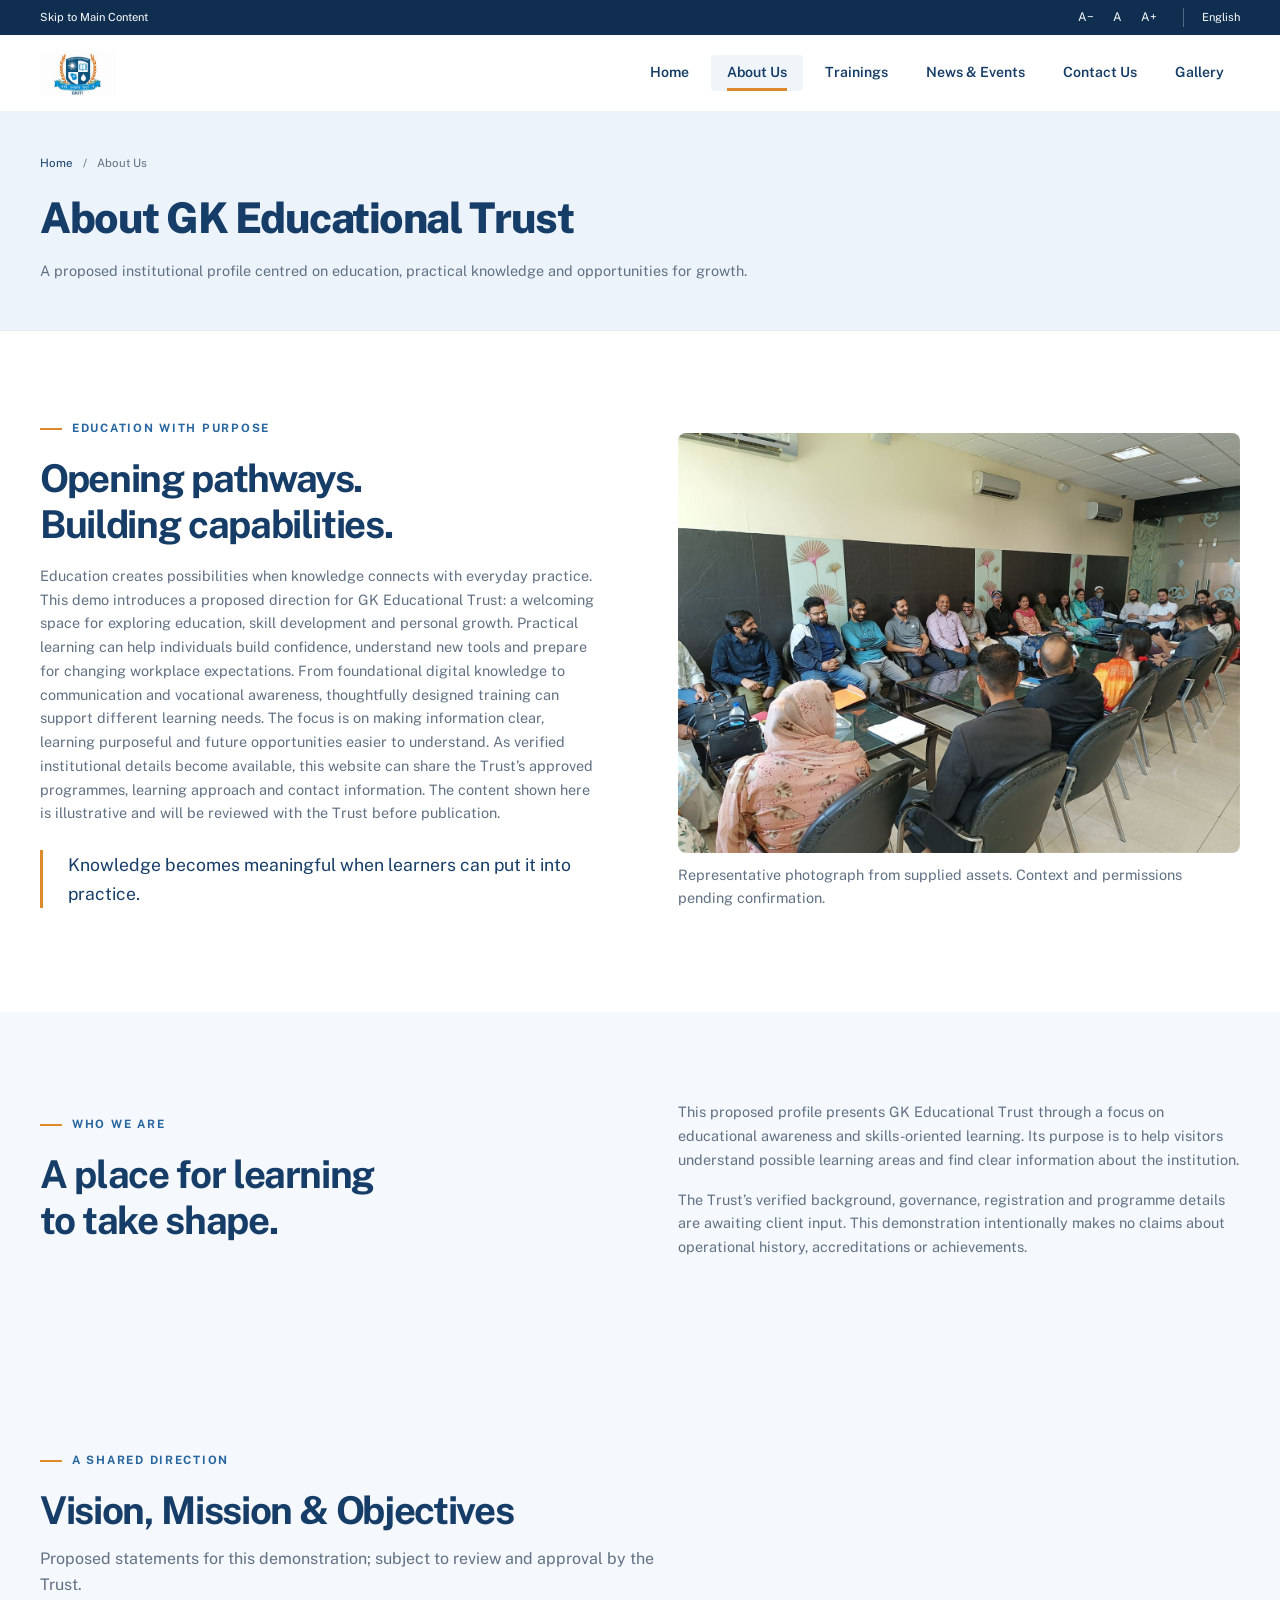
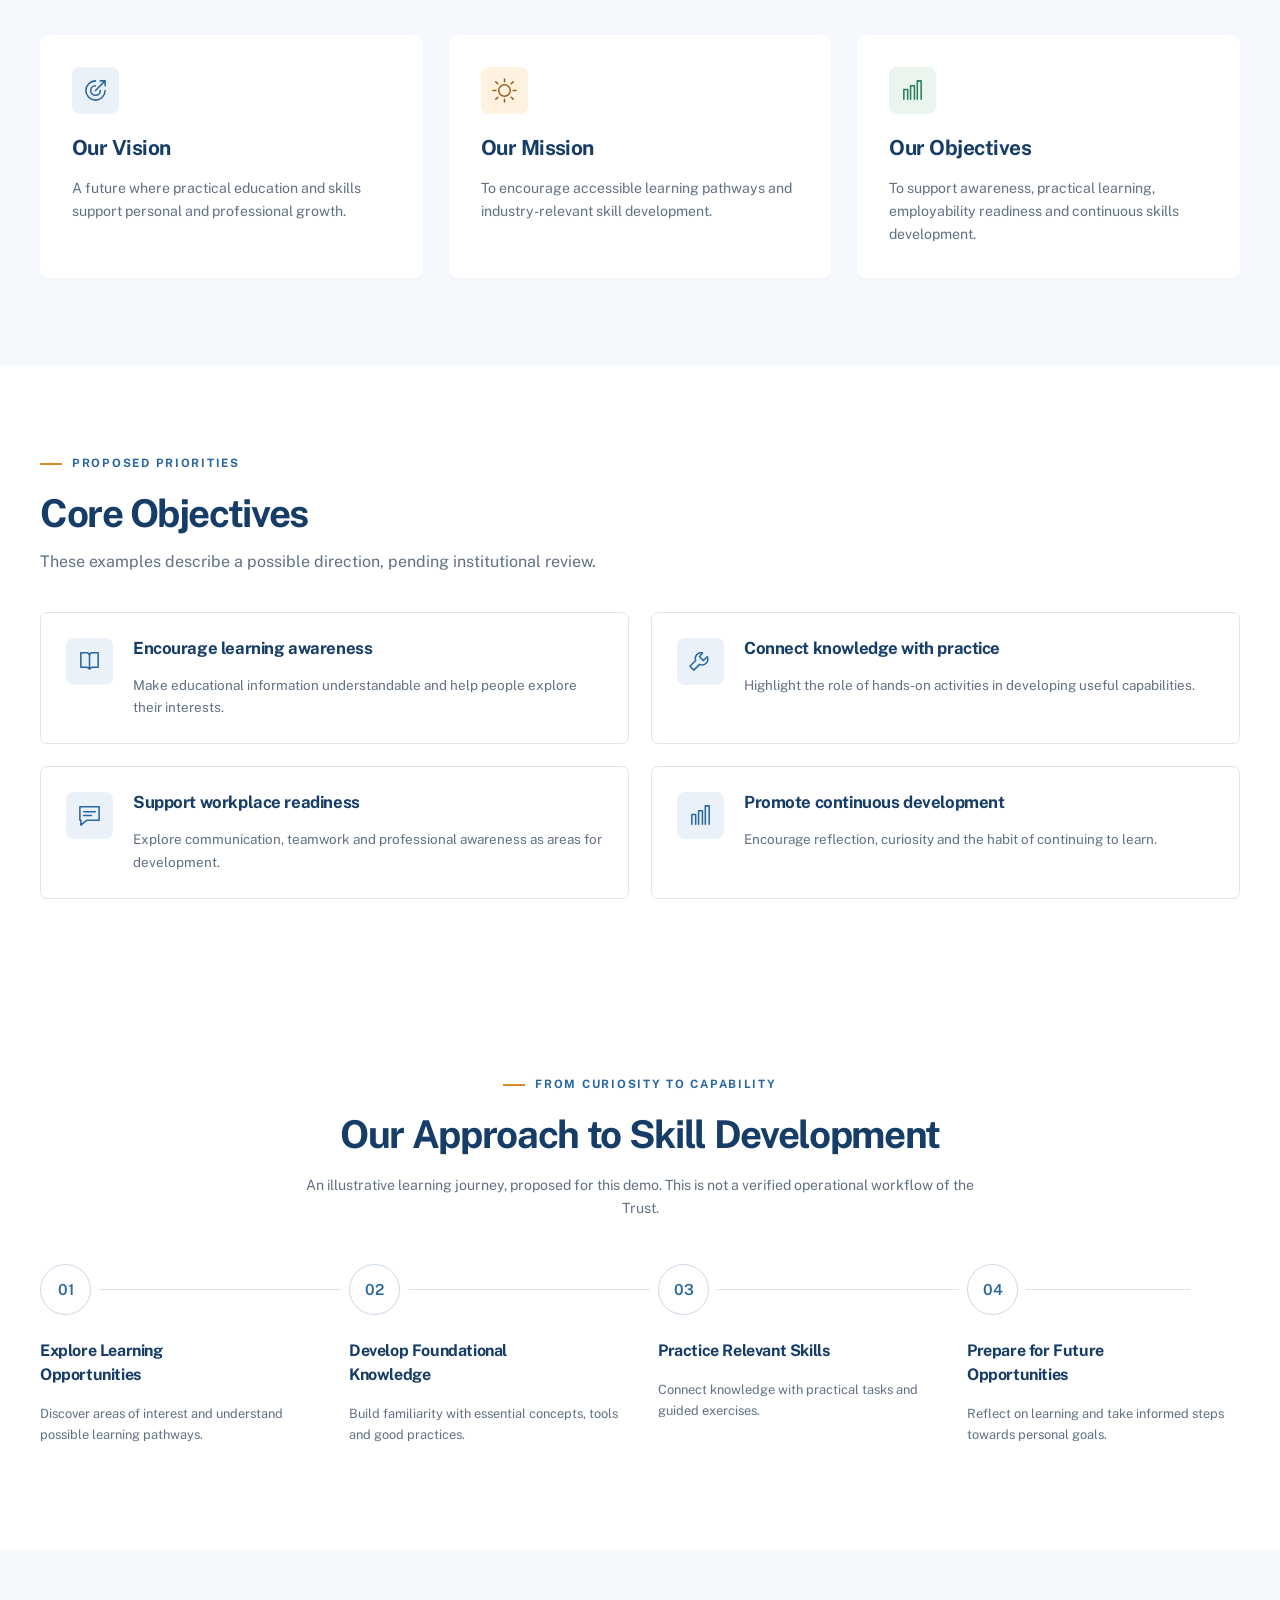
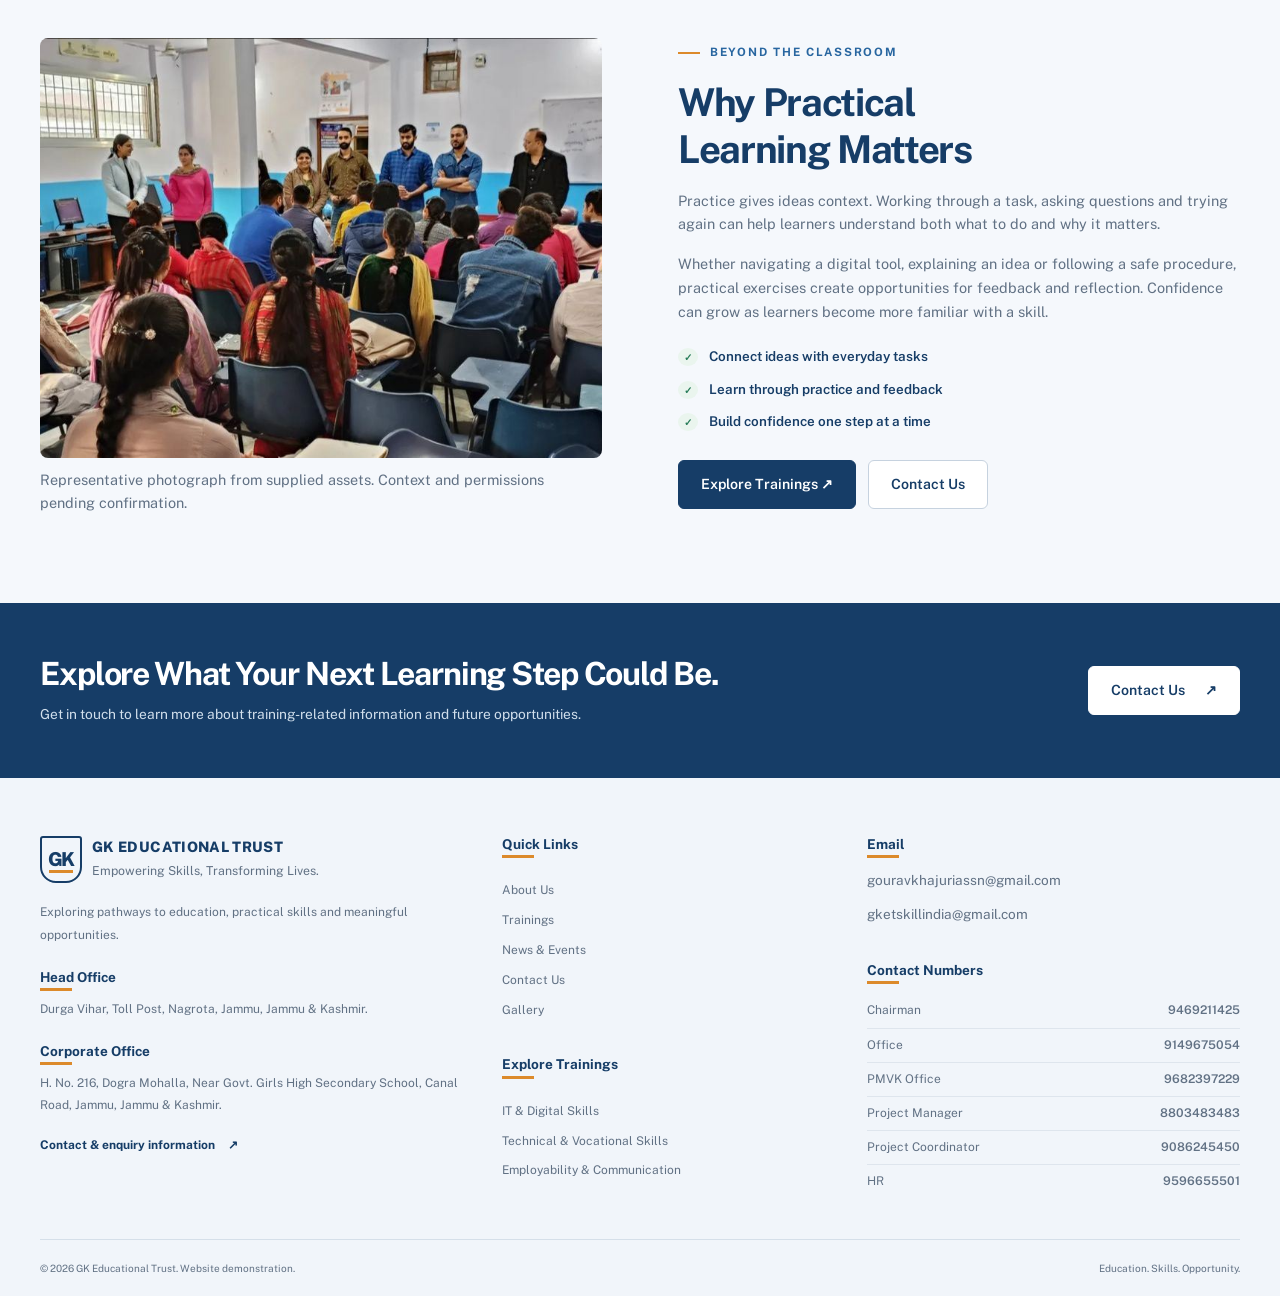
==== about.html @ 0fa5b738 "Initial GK Educational Trust website demo" ====
<!doctype html>
<html lang="en">

<head>
    <meta charset="utf-8">
    <meta name="viewport" content="width=device-width, initial-scale=1">
    <meta name="description"
        content="About Us — GK Educational Trust. An illustrative website demo exploring education, practical learning and skill development.">
    <meta name="theme-color" content="#163D67">
    <title>About Us | GK Educational Trust</title>
    <link rel="icon" href="assets/icons/favicon.svg" type="image/svg+xml">
    <link rel="stylesheet" href="css/style.css">
    <link rel="stylesheet" href="css/responsive.css"><link rel="stylesheet" href="css/header-home.css"><link rel="stylesheet" href="css/contact-details.css">
    <script src="js/main.js" defer></script>
</head>

<body>
    <header>
        <div class="utility">
            <div class="container"><a href="#main">Skip to Main Content</a>
                <div class="utility-tools">
                    <div class="font-tools js-only" role="group" aria-label="Text size"><button type="button"
                            data-font="smaller" aria-label="Decrease text size">A−</button><button type="button"
                            data-font="reset" aria-label="Reset text size">A</button><button type="button"
                            data-font="larger" aria-label="Increase text size">A+</button></div><span>English</span>
                </div>
            </div>
        </div>
        <div class="container identity"><a href="index.html" class="brand" aria-label="GK Educational Trust home"><img class="brand-logo" src="assets/images/trust-logo-gkiti.png" alt="GK Educational Trust supplied logo" width="70" height="76"></a><nav class="container nav-inner" aria-label="Main navigation"><button class="menu-toggle" type="button"
                    aria-expanded="false" aria-controls="main-navigation"><span aria-hidden="true">☰</span>
                    Menu</button>
                <ul class="nav-links" id="main-navigation">
                    <li><a href="index.html">Home</a></li>
                    <li><a href="about.html" aria-current="page">About Us</a></li>
                    <li><a href="trainings.html">Trainings</a></li>
                    <li><a href="news-events.html">News & Events</a></li>
                    <li><a href="contact.html">Contact Us</a></li>
                    <li><a href="gallery.html">Gallery</a></li>
                </ul>
            </nav></div></header>
    <main id="main" tabindex="-1">
        <section class="page-banner">
            <div class="container">
                <nav class="breadcrumb" aria-label="Breadcrumb"><a href="index.html">Home</a><span
                        aria-hidden="true">/</span><span aria-current="page">About Us</span></nav>
                <h1>About GK Educational Trust</h1>
                <p>A proposed institutional profile centred on education, practical knowledge and opportunities for
                    growth.</p>
            </div>
        </section>
        <section class="section">
            <div class="container split">
                <div><span class="eyebrow">Education with purpose</span>
                    <h2>Opening pathways.<br>Building capabilities.</h2>
                    <p>Education creates possibilities when knowledge connects with everyday practice. This demo
                        introduces a proposed direction for GK Educational Trust: a welcoming space for exploring
                        education, skill development and personal growth. Practical learning can help individuals build
                        confidence, understand new tools and prepare for changing workplace expectations. From
                        foundational digital knowledge to communication and vocational awareness, thoughtfully designed
                        training can support different learning needs. The focus is on making information clear,
                        learning purposeful and future opportunities easier to understand. As verified institutional
                        details become available, this website can share the Trust’s approved programmes, learning
                        approach and contact information. The content shown here is illustrative and will be reviewed
                        with the Trust before publication.</p>
                    <div class="about-value">
                        <p>Knowledge becomes meaningful when learners can put it into practice.</p>
                    </div>
                </div>
                <div><img src="assets/images/learning-2.jpg"
                        alt="A representative classroom discussion with adult learners" width="1400" height="1050"
                        fetchpriority="high" decoding="async" class="feature-image">
                    <p class="photo-caption">Representative photograph from supplied assets. Context and permissions
                        pending confirmation.</p>
                </div>
            </div>
        </section>
        <section class="section tinted">
            <div class="container split">
                <div><span class="eyebrow">Who we are</span>
                    <h2>A place for learning<br>to take shape.</h2>
                </div>
                <div>
                    <p>This proposed profile presents GK Educational Trust through a focus on educational awareness and
                        skills-oriented learning. Its purpose is to help visitors understand possible learning areas and
                        find clear information about the institution.</p>
                    <p>The Trust’s verified background, governance, registration and programme details are awaiting
                        client input. This demonstration intentionally makes no claims about operational history,
                        accreditations or achievements.</p>
                </div>
            </div>
        </section>
        <section class="section tinted principles">
            <div class="container">
                <div class="section-head">
                    <div><span class="eyebrow">A shared direction</span>
                        <h2>Vision, Mission & Objectives</h2>
                        <p>Proposed statements for this demonstration; subject to review and approval by the Trust.</p>
                    </div>
                </div>
                <div class="cards">
                    <article class="card">
                        <div class="icon-box"><svg class="icon" viewBox="0 0 26 26" aria-hidden="true">
                                <path d="M23 13a10 10 0 1 1-10-10 M18 13a5 5 0 1 1-5-5 M13 13L23 3 M18 3h5v5" />
                            </svg></div>
                        <h3>Our Vision</h3>
                        <p>A future where practical education and skills support personal and professional growth.</p>
                    </article>
                    <article class="card">
                        <div class="icon-box"><svg class="icon" viewBox="0 0 26 26" aria-hidden="true">
                                <path
                                    d="M13 7a6 6 0 1 1 0 12 6 6 0 0 1 0-12 M13 1v3 M13 22v3 M1 13h3 M22 13h3 M4 4l2 2 M20 20l2 2 M4 22l2-2 M20 6l2-2" />
                            </svg></div>
                        <h3>Our Mission</h3>
                        <p>To encourage accessible learning pathways and industry-relevant skill development.</p>
                    </article>
                    <article class="card">
                        <div class="icon-box"><svg class="icon" viewBox="0 0 26 26" aria-hidden="true">
                                <path d="M4 22V12h4v10 M11 22V8h4v14 M18 22V3h4v19" />
                            </svg></div>
                        <h3>Our Objectives</h3>
                        <p>To support awareness, practical learning, employability readiness and continuous skills
                            development.</p>
                    </article>
                </div>
            </div>
        </section>
        <section class="section">
            <div class="container">
                <div class="section-head">
                    <div><span class="eyebrow">Proposed priorities</span>
                        <h2>Core Objectives</h2>
                        <p>These examples describe a possible direction, pending institutional review.</p>
                    </div>
                </div>
                <div class="objectives">
                    <article class="objective">
                        <div class="icon-box"><svg class="icon" viewBox="0 0 26 26" aria-hidden="true">
                                <path
                                    d="M4 4h6a3 3 0 0 1 3 3v14a4 4 0 0 0-4-2H4z M13 7a3 3 0 0 1 3-3h6v15h-5a4 4 0 0 0-4 2" />
                            </svg></div>
                        <div>
                            <h3>Encourage learning awareness</h3>
                            <p>Make educational information understandable and help people explore their interests.</p>
                        </div>
                    </article>
                    <article class="objective">
                        <div class="icon-box"><svg class="icon" viewBox="0 0 26 26" aria-hidden="true">
                                <path d="M15 4a6 6 0 0 0-7 8L2 18l4 4 6-6a6 6 0 0 0 8-8l-4 4-4-4z" />
                            </svg></div>
                        <div>
                            <h3>Connect knowledge with practice</h3>
                            <p>Highlight the role of hands-on activities in developing useful capabilities.</p>
                        </div>
                    </article>
                    <article class="objective">
                        <div class="icon-box"><svg class="icon" viewBox="0 0 26 26" aria-hidden="true">
                                <path d="M3 4h20v14H10l-6 5v-5H3z M7 9h12 M7 13h8" />
                            </svg></div>
                        <div>
                            <h3>Support workplace readiness</h3>
                            <p>Explore communication, teamwork and professional awareness as areas for development.</p>
                        </div>
                    </article>
                    <article class="objective">
                        <div class="icon-box"><svg class="icon" viewBox="0 0 26 26" aria-hidden="true">
                                <path d="M4 22V12h4v10 M11 22V8h4v14 M18 22V3h4v19" />
                            </svg></div>
                        <div>
                            <h3>Promote continuous development</h3>
                            <p>Encourage reflection, curiosity and the habit of continuing to learn.</p>
                        </div>
                    </article>
                </div>
            </div>
        </section>
        <section class="section">
            <div class="container">
                <div class="center-head"><span class="eyebrow">From curiosity to capability</span>
                    <h2>Our Approach to Skill Development</h2>
                    <p>An illustrative learning journey, proposed for this demo. This is not a verified operational
                        workflow of the Trust.</p>
                </div>
                <div class="process">
                    <article class="process-item"><span class="step">01</span>
                        <h3>Explore Learning Opportunities</h3>
                        <p>Discover areas of interest and understand possible learning pathways.</p>
                    </article>
                    <article class="process-item"><span class="step">02</span>
                        <h3>Develop Foundational Knowledge</h3>
                        <p>Build familiarity with essential concepts, tools and good practices.</p>
                    </article>
                    <article class="process-item"><span class="step">03</span>
                        <h3>Practice Relevant Skills</h3>
                        <p>Connect knowledge with practical tasks and guided exercises.</p>
                    </article>
                    <article class="process-item"><span class="step">04</span>
                        <h3>Prepare for Future Opportunities</h3>
                        <p>Reflect on learning and take informed steps towards personal goals.</p>
                    </article>
                </div>
            </div>
        </section>
        <section class="section tinted">
            <div class="container split">
                <div><img src="assets/images/learning-1.jpg" alt="Learners in a computer classroom" width="1080"
                        height="564" loading="lazy" decoding="async" class="feature-image">
                    <p class="photo-caption">Representative photograph from supplied assets. Context and permissions
                        pending confirmation.</p>
                </div>
                <div><span class="eyebrow">Beyond the classroom</span>
                    <h2>Why Practical<br>Learning Matters</h2>
                    <p>Practice gives ideas context. Working through a task, asking questions and trying again can help
                        learners understand both what to do and why it matters.</p>
                    <p>Whether navigating a digital tool, explaining an idea or following a safe procedure, practical
                        exercises create opportunities for feedback and reflection. Confidence can grow as learners
                        become more familiar with a skill.</p>
                    <ul class="check-list">
                        <li>Connect ideas with everyday tasks</li>
                        <li>Learn through practice and feedback</li>
                        <li>Build confidence one step at a time</li>
                    </ul>
                    <div class="buttons"><a class="button" href="trainings.html">Explore Trainings ↗</a><a
                            class="button secondary" href="contact.html">Contact Us</a></div>
                </div>
            </div>
        </section>
        <section class="cta">
            <div class="container">
                <div>
                    <h2>Explore What Your Next Learning Step Could Be.</h2>
                    <p>Get in touch to learn more about training-related information and future opportunities.</p>
                </div><a class="button light" href="contact.html">Contact Us <span aria-hidden="true">↗</span></a>
            </div>
        </section>
    </main>
    <footer class="footer"><div class="container"><div class="footer-grid"><div><a class="brand" href="index.html"><span class="monogram" aria-hidden="true">GK</span><span><span class="brand-name">GK EDUCATIONAL TRUST</span><span class="tagline">Empowering Skills,
                                Transforming Lives.</span></span></a><p>Exploring pathways to education, practical skills and meaningful opportunities.</p><div class="office-address"><h3>Head Office</h3><address>Durga Vihar, Toll Post, Nagrota, Jammu, Jammu &amp; Kashmir.</address></div><div class="office-address"><h3>Corporate Office</h3><address>H. No. 216, Dogra Mohalla, Near Govt. Girls High Secondary School, Canal Road, Jammu, Jammu &amp; Kashmir.</address></div><a class="text-link" href="contact.html">Contact &amp; enquiry information</a></div><div class="footer-navigation"><div><h3>Quick Links</h3><ul>
                        <li><a href="about.html">About Us</a></li>
                        <li><a href="trainings.html">Trainings</a></li>
                        <li><a href="news-events.html">News & Events</a></li>
                        <li><a href="contact.html">Contact Us</a></li>
                        <li><a href="gallery.html">Gallery</a></li>
                    </ul></div><div><h3>Explore Trainings</h3><ul>
                        <li><a href="trainings.html#digital">IT & Digital Skills</a></li>
                        <li><a href="trainings.html#technical">Technical & Vocational Skills</a></li>
                        <li><a href="trainings.html#employability">Employability & Communication</a></li>
                    </ul></div></div><div class="footer-contact"><div><h3>Email</h3><ul class="contact-emails"><li><a href="mailto:gouravkhajuriassn@gmail.com">gouravkhajuriassn@gmail.com</a></li><li><a href="mailto:gketskillindia@gmail.com">gketskillindia@gmail.com</a></li></ul></div><div><h3>Contact Numbers</h3><ul class="phone-directory"><li><span>Chairman</span><a href="tel:+919469211425">9469211425</a></li><li><span>Office</span><a href="tel:+919149675054">9149675054</a></li><li><span>PMVK Office</span><a href="tel:+919682397229">9682397229</a></li><li><span>Project Manager</span><a href="tel:+918803483483">8803483483</a></li><li><span>Project Coordinator</span><a href="tel:+919086245450">9086245450</a></li><li><span>HR</span><a href="tel:+919596655501">9596655501</a></li></ul></div></div></div><div class="footer-bottom"><span>© 2026 GK Educational Trust. Website demonstration.</span><span>Education.
                    Skills. Opportunity.</span></div></div></footer><button type="button" class="back-top" aria-label="Back to top" hidden>↑</button>
</body>

</html>
---- css/style.css ----
@import url('https://fonts.googleapis.com/css2?family=Public+Sans:wght@400;500;600;700;800&display=swap');

:root {
    --color-primary: #163D67;
    --color-secondary: #2866A0;
    --color-saffron: #DC8A2B;
    --color-green: #277C59;
    --color-background: #F5F8FC;
    --color-surface: #fff;
    --color-text: #202D3A;
    --color-muted: #617184;
    --color-border: #DEE5ED;
    --space: 88px;
    font-size: 16px;
    scroll-behavior: smooth
}

* {
    box-sizing: border-box
}

body {
    margin: 0;
    font-family: 'Public Sans', 'Segoe UI', 'Noto Sans Devanagari', Arial, sans-serif;
    color: var(--color-text);
    line-height: 1.65;
    background: white
}

button,
input,
select,
textarea {
    font: inherit
}

button,
a,
input,
select,
textarea {
    -webkit-tap-highlight-color: transparent
}

button,
a {
    touch-action: manipulation
}

a {
    color: var(--color-primary);
    text-decoration: none
}

a:hover {
    text-decoration: underline
}

button {
    cursor: pointer
}

img {
    display: block;
    width: 100%;
    object-fit: cover;
    height: auto
}

h1,
h2,
h3,
h4,
p {
    margin: 0 0 1rem
}

h1,
h2,
h3,
h4 {
    color: var(--color-primary);
    line-height: 1.2;
    letter-spacing: -.035em
}

h1 {
    font-size: clamp(2.3rem, 4.3vw, 3.5rem);
    font-weight: 800
}

h2 {
    font-size: clamp(1.85rem, 3vw, 2.4rem);
    font-weight: 700
}

h3 {
    font-size: 1.3rem;
    letter-spacing: -.025em
}

p {
    color: var(--color-muted)
}

:focus-visible {
    outline: 3px solid #b76406;
    outline-offset: 5px
}

button:focus-visible,
input:focus-visible,
select:focus-visible,
textarea:focus-visible {
    outline-offset: 3px
}

[hidden] {
    display: none !important
}

.container {
    width: min(1240px, calc(100% - 80px));
    margin: auto
}

.section {
    padding: var(--space) 0
}

.tinted {
    background: var(--color-background)
}

.eyebrow {
    color: var(--color-secondary);
    font-size: .72rem;
    font-weight: 700;
    letter-spacing: .15em;
    text-transform: uppercase;
    display: block;
    margin-bottom: 18px
}

.eyebrow:before {
    content: '';
    display: inline-block;
    width: 22px;
    height: 2px;
    background: var(--color-saffron);
    vertical-align: middle;
    margin-right: 10px
}

.section-head {
    display: flex;
    justify-content: space-between;
    gap: 30px;
    align-items: end;
    margin-bottom: 36px
}

.section-head h2 {
    margin-bottom: 12px
}

.section-head p {
    max-width: 650px;
    margin: 0
}

.text-link {
    font-size: .88rem;
    font-weight: 700;
    white-space: nowrap
}

.text-link:after {
    content: ' ↗';
    margin-left: 10px
}

.buttons {
    display: flex;
    gap: 12px;
    flex-wrap: wrap;
    margin-top: 28px
}

.button {
    display: inline-flex;
    align-items: center;
    justify-content: center;
    gap: 20px;
    border: 1px solid var(--color-primary);
    background: var(--color-primary);
    color: white;
    border-radius: 6px;
    padding: 13px 22px;
    font-size: .88rem;
    font-weight: 600;
    line-height: 1.5;
    transition: background .2s, transform .2s
}

.button:hover {
    background: #245580;
    text-decoration: none;
    transform: translateY(-2px)
}

.button.secondary {
    background: white;
    color: var(--color-primary);
    border-color: #c6d2df
}

.button.light {
    background: #fff;
    color: var(--color-primary);
    border-color: white
}

.button.small {
    padding: 9px 16px
}

.icon {
    width: 25px;
    height: 25px;
    fill: none;
    stroke: currentColor;
    stroke-width: 1.6;
    stroke-linecap: round;
    stroke-linejoin: round;
    flex-shrink: 0
}

.icon-box {
    display: flex;
    align-items: center;
    justify-content: center;
    width: 47px;
    height: 47px;
    border-radius: 8px;
    background: #eaf1f9;
    color: var(--color-secondary);
    margin-bottom: 22px
}

.utility {
    background: #102e50;
    color: #fff;
    font-size: .7rem
}

.utility .container {
    min-height: 35px;
    display: flex;
    align-items: center;
    justify-content: space-between;
    gap: 10px
}

.utility a {
    color: #fff
}

.utility-tools {
    display: flex;
    align-items: center;
    gap: 18px
}

.font-tools {
    display: flex;
    align-items: center;
    gap: 3px
}

.font-tools button {
    background: none;
    color: white;
    border: 0;
    padding: 3px 8px;
    font-size: .75rem
}

.font-tools button:hover {
    background: #365577
}

.utility-tools>span {
    border-left: 1px solid #526a83;
    padding-left: 18px
}

.identity {
    padding: 25px 0;
    display: flex;
    align-items: center;
    justify-content: space-between;
    gap: 25px
}

.brand {
    display: flex;
    align-items: center;
    gap: 16px;
    color: var(--color-primary)
}

.brand:hover {
    text-decoration: none
}

.monogram {
    display: grid;
    place-items: center;
    width: 61px;
    height: 65px;
    flex-shrink: 0;
    border: 2px solid var(--color-primary);
    border-radius: 3px 3px 16px 16px;
    position: relative;
    font-size: 1.75rem;
    font-weight: 800;
    letter-spacing: -.08em
}

.monogram:after {
    content: '';
    position: absolute;
    width: 24px;
    height: 3px;
    background: var(--color-saffron);
    bottom: 8px
}

.brand-name {
    display: block;
    font-size: 1.55rem;
    font-weight: 800;
    letter-spacing: .025em;
    line-height: 1.3
}

.tagline {
    display: block;
    font-size: .77rem;
    color: var(--color-muted);
    margin-top: 5px
}

.affiliation {
    text-align: right;
    max-width: 360px;
    font-size: .7rem;
    color: var(--color-muted);
    line-height: 1.65
}

.affiliation strong {
    display: block;
    color: var(--color-primary);
    font-size: .78rem;
    font-weight: 600
}

.affiliation .pending {
    display: inline-block;
    background: #fff4e4;
    color: #87501c;
    padding: 2px 9px;
    border-radius: 3px;
    font-size: .63rem;
    margin-bottom: 4px
}

.nav-shell {
    background: var(--color-primary)
}

.nav-inner {
    display: flex;
    align-items: center;
    justify-content: space-between
}

.nav-links {
    display: flex;
    list-style: none;
    margin: 0;
    padding: 0;
    gap: 8px
}

.nav-links a {
    display: block;
    color: white;
    padding: 17px 22px;
    font-size: .82rem;
    position: relative
}

.nav-links a:hover {
    background: #254d77;
    text-decoration: none
}

.nav-links a[aria-current=page] {
    background: #254d77
}

.nav-links a[aria-current=page]:after {
    content: '';
    position: absolute;
    height: 3px;
    bottom: 0;
    left: 22px;
    right: 22px;
    background: var(--color-saffron)
}

.nav-note {
    font-size: .65rem;
    color: #e4edf7;
    letter-spacing: .08em
}

.nav-note span {
    display: inline-block;
    width: 6px;
    height: 6px;
    background: #e5a04b;
    border-radius: 50%;
    margin-right: 7px
}

.menu-toggle {
    display: none;
    background: none;
    border: 1px solid #8da5bf;
    border-radius: 4px;
    color: white;
    padding: 8px 12px
}

.hero {
    background: linear-gradient(100deg, #f0f5fb 0%, #f5f8fc 60%, #edf3f8 100%);
    position: relative
}

.hero-grid {
    display: grid;
    grid-template-columns: 1fr 1fr;
    gap: 64px;
    align-items: center;
    min-height: 560px;
    padding-top: 60px;
    padding-bottom: 60px
}

.hero h1 {
    max-width: 590px;
    margin-bottom: 24px
}

.hero h1 span {
    color: var(--color-secondary)
}

.hero-copy>p {
    max-width: 500px;
    font-size: 1rem;
    line-height: 1.8
}

.hero-note {
    font-size: .68rem !important;
    margin: 22px 0 0;
    display: flex;
    align-items: center;
    gap: 7px
}

.hero-note .icon {
    width: 15px;
    height: 15px
}

.hero-visual {
    position: relative;
    padding: 0 0 18px 18px
}

.hero-visual:before {
    content: '';
    position: absolute;
    left: 0;
    top: 38px;
    bottom: 0;
    width: 62%;
    border: 1px solid #bfd0e1;
    border-radius: 9px
}

.hero-visual:after {
    content: '';
    position: absolute;
    right: -9px;
    top: -9px;
    width: 65px;
    height: 65px;
    border-right: 4px solid var(--color-saffron);
    border-top: 4px solid var(--color-saffron);
    border-radius: 0 10px 0 0
}

.hero-visual figure {
    margin: 0;
    position: relative;
    overflow: hidden;
    border-radius: 9px;
    background: #e1e8ef
}

.hero-visual img {
    height: 350px;
    object-position: center
}

.hero-visual figcaption {
    font-size: .63rem;
    background: #fff;
    padding: 10px 15px;
    color: var(--color-muted)
}

.photo-caption {
    font-size: .67rem;
    margin: 10px 0 0;
    color: var(--color-muted)
}

.visual-tag {
    position: absolute;
    left: -5px;
    bottom: 52px;
    background: #fff;
    border-left: 3px solid var(--color-saffron);
    padding: 14px 23px;
    box-shadow: 0 4px 20px #163d6714;
    display: flex;
    gap: 14px;
    align-items: center
}

.visual-tag strong {
    font-size: .85rem;
    color: var(--color-primary)
}

.visual-tag small {
    display: block;
    font-size: .65rem;
    color: var(--color-muted)
}

.updates {
    border-bottom: 1px solid var(--color-border);
    background: white
}

.updates-inner {
    display: flex;
    gap: 25px;
    align-items: center;
    padding: 22px 0
}

.updates-label {
    font-size: .75rem;
    font-weight: 700;
    color: var(--color-primary);
    display: flex;
    align-items: center;
    gap: 10px;
    min-width: 165px
}

.updates-items {
    display: grid;
    grid-template-columns: 1fr 1fr;
    gap: 25px;
    flex: 1
}

.updates-items a {
    font-size: .73rem;
    line-height: 1.5;
    border-left: 1px solid var(--color-border);
    padding-left: 25px
}

.sample {
    font-size: .6rem;
    letter-spacing: .07em;
    text-transform: uppercase;
    color: #86501d;
    background: #fff3e3;
    padding: 3px 7px;
    border-radius: 3px;
    display: inline-block;
    margin-bottom: 11px;
    font-weight: 600
}

.updates .sample {
    margin: 0 6px 0 0;
    font-size: .55rem
}

.quick-grid {
    display: grid;
    grid-template-columns: repeat(4, 1fr);
    gap: 20px
}

.quick-card {
    border: 1px solid var(--color-border);
    border-radius: 8px;
    padding: 25px;
    position: relative;
    transition: transform .2s, border-color .2s
}

.quick-card:hover {
    transform: translateY(-4px);
    text-decoration: none;
    border-color: var(--color-secondary)
}

.quick-card h3 {
    font-size: 1rem;
    letter-spacing: -.015em;
    margin-bottom: 10px
}

.quick-card p {
    font-size: .78rem;
    margin-bottom: 0
}

.quick-card .arrow {
    position: absolute;
    right: 23px;
    top: 28px;
    color: #798c9f
}

.quick-card .icon-box {
    width: 40px;
    height: 40px;
    margin-bottom: 20px
}

.split {
    display: grid;
    grid-template-columns: 1fr 1fr;
    align-items: center;
    gap: 76px
}

.split .feature-image {
    border-radius: 8px;
    height: 420px
}

.split h2 {
    max-width: 500px
}

.split p {
    font-size: .9rem
}

.check-list {
    list-style: none;
    padding: 0;
    margin: 22px 0;
    display: grid;
    gap: 10px;
    font-size: .84rem;
    color: var(--color-primary);
    font-weight: 600
}

.check-list li:before {
    content: '✓';
    color: var(--color-green);
    background: #eaf5ee;
    border-radius: 50%;
    padding: 3px 6px;
    font-size: .65rem;
    margin-right: 11px
}

.cards {
    display: grid;
    grid-template-columns: repeat(3, minmax(0, 1fr));
    gap: 26px
}

.card {
    background: white;
    border: 1px solid var(--color-border);
    border-radius: 8px;
    overflow: hidden;
    display: flex;
    flex-direction: column
}

.card>img,
.card-image {
    height: 205px
}

.card-body {
    padding: 26px;
    display: flex;
    flex-direction: column;
    align-items: start;
    flex: 1
}

.card-body h3 {
    font-size: 1.2rem
}

.card-body p {
    font-size: .84rem;
    line-height: 1.75;
    flex: 1
}

.card-body .text-link {
    margin-top: 10px
}

.card-category {
    font-size: .65rem;
    text-transform: uppercase;
    letter-spacing: .1em;
    color: var(--color-secondary);
    font-weight: 700;
    margin-bottom: 10px;
    display: block
}

.category-card .card-body {
    padding: 28px
}

.category-card .card-body h3 {
    max-width: 250px
}

.category-card .card-body .text-link {
    border-top: 1px solid var(--color-border);
    padding-top: 18px;
    width: 100%
}

.principles .card {
    padding: 32px;
    border: none;
    box-shadow: 0 2px 8px #163d6705
}

.principles .card p {
    font-size: .88rem;
    margin-bottom: 0
}

.principles .card:nth-child(2) .icon-box {
    color: #a05d17;
    background: #fff2e1
}

.principles .card:nth-child(3) .icon-box {
    color: var(--color-green);
    background: #eaf5ee
}

.center-head {
    text-align: center;
    max-width: 700px;
    margin: 0 auto 44px
}

.center-head p {
    font-size: .88rem
}

.process {
    display: grid;
    grid-template-columns: repeat(4, 1fr);
    gap: 36px;
    position: relative
}

.process:before {
    content: '';
    height: 1px;
    background: var(--color-border);
    position: absolute;
    top: 25px;
    left: 50px;
    right: 50px
}

.process-item {
    position: relative
}

.step {
    display: grid;
    place-items: center;
    border: 1px solid #cbd8e6;
    background: white;
    width: 51px;
    height: 51px;
    border-radius: 50%;
    color: var(--color-secondary);
    font-weight: 600;
    font-size: .95rem;
    margin-bottom: 24px;
    box-shadow: 0 0 0 8px white
}

.process h3 {
    font-size: 1rem;
    line-height: 1.5;
    max-width: 200px
}

.process p {
    font-size: .8rem
}

.gallery-preview {
    display: grid;
    grid-template-columns: repeat(4, 1fr);
    gap: 16px
}

.gallery-preview img {
    height: 215px;
    border-radius: 6px;
    transition: filter .2s
}

.gallery-preview a:hover img {
    filter: brightness(.9)
}

.cta {
    background: var(--color-primary);
    color: #fff;
    padding: 52px 0;
    position: relative
}

.cta .container {
    display: flex;
    gap: 40px;
    align-items: center;
    justify-content: space-between
}

.cta h2 {
    color: #fff;
    font-size: clamp(1.6rem, 2.5vw, 2rem);
    max-width: 750px;
    margin-bottom: 10px
}

.cta p {
    color: #d1dfec;
    font-size: .86rem;
    margin: 0
}

.cta .button {
    flex-shrink: 0
}

.footer {
    background: #f1f5fa;
    padding: 58px 0 0
}

.footer-grid {
    display: grid;
    grid-template-columns: 1.3fr .8fr 1fr 1fr;
    gap: 50px
}

.footer h3 {
    font-size: .85rem;
    letter-spacing: 0;
    margin-bottom: 21px
}

.footer .brand-name {
    font-size: .9rem
}

.footer .monogram {
    width: 42px;
    height: 47px;
    font-size: 1.2rem
}

.footer .brand {
    gap: 10px;
    margin-bottom: 18px
}

.footer p,
.footer li {
    font-size: .75rem;
    line-height: 1.9
}

.footer ul {
    list-style: none;
    padding: 0;
    margin: 0
}

.footer li {
    margin-bottom: 7px
}

.footer li a {
    color: var(--color-muted)
}

.footer-bottom {
    border-top: 1px solid #d5dfe9;
    margin-top: 40px;
    padding: 20px 0;
    display: flex;
    justify-content: space-between;
    gap: 20px;
    font-size: .63rem;
    color: var(--color-muted)
}

.footer-demo {
    border-top: 1px solid #d5dfe9;
    margin-top: 35px;
    padding-top: 20px;
    font-size: .65rem;
    color: var(--color-muted)
}

.footer-demo+.footer-bottom {
    margin-top: 15px
}

.back-top {
    position: fixed;
    bottom: 22px;
    right: 22px;
    z-index: 10;
    width: 42px;
    height: 42px;
    background: var(--color-primary);
    color: white;
    border: 1px solid #b0c1d3;
    border-radius: 6px;
    font-size: 1.2rem
}

.page-banner {
    background: #edf3fa;
    padding: 43px 0 47px;
    border-bottom: 1px solid #e0e8f1
}

.breadcrumb {
    display: flex;
    gap: 10px;
    font-size: .72rem;
    color: var(--color-muted);
    margin-bottom: 20px
}

.page-banner h1 {
    font-size: clamp(2rem, 3.4vw, 2.65rem);
    margin-bottom: 15px
}

.page-banner p {
    max-width: 710px;
    margin: 0;
    font-size: .9rem
}

.notice {
    border-left: 3px solid var(--color-saffron);
    background: #fff8ee;
    padding: 16px 20px;
    font-size: .8rem;
    color: #72552e;
    margin: 24px 0
}

.intro-copy {
    max-width: 780px
}

.intro-copy p {
    font-size: .95rem
}

.objectives {
    display: grid;
    grid-template-columns: repeat(2, 1fr);
    gap: 22px
}

.objective {
    padding: 25px;
    border: 1px solid var(--color-border);
    border-radius: 7px;
    display: flex;
    gap: 20px
}

.objective p {
    margin: 0;
    font-size: .84rem
}

.objective h3 {
    font-size: 1.05rem
}

.objective .icon-box {
    flex-shrink: 0;
    margin: 0
}

.filter-bar {
    display: flex;
    gap: 12px;
    flex-wrap: wrap;
    align-items: center;
    margin: 30px 0 25px
}

.search-wrap {
    position: relative;
    flex: 1;
    min-width: 220px
}

.search-wrap .icon {
    position: absolute;
    top: 13px;
    left: 15px;
    width: 20px
}

.search-wrap input {
    padding-left: 45px;
    width: 100%
}

input,
select,
textarea {
    border: 1px solid #b6c5d5;
    background: white;
    border-radius: 5px;
    padding: 12px 14px;
    color: var(--color-text);
    min-width: 0;
    max-width: 100%
}

textarea {
    resize: vertical
}

.filter-button {
    border: 1px solid #cbd6e2;
    background: white;
    color: var(--color-primary);
    padding: 9px 17px;
    border-radius: 5px;
    font-size: .79rem
}

.filter-button[aria-pressed=true] {
    background: var(--color-primary);
    border-color: var(--color-primary);
    color: white
}

.filter-button:hover {
    border-color: var(--color-secondary)
}

.result-count {
    font-size: .75rem;
    margin-bottom: 22px
}

.no-results {
    padding: 40px;
    border: 1px dashed var(--color-border);
    text-align: center;
    border-radius: 8px
}

.training-card .icon-box {
    margin-bottom: 22px
}

.training-card .card-body {
    padding: 30px
}

.training-card .sample {
    margin-top: 3px
}

.training-card .button {
    margin-top: 12px
}

.details-list details {
    border: 1px solid var(--color-border);
    border-radius: 6px;
    background: white;
    margin-bottom: 12px;
    padding: 0 24px
}

.details-list summary {
    padding: 20px 0;
    cursor: pointer;
    color: var(--color-primary);
    font-weight: 600
}

.details-list p {
    font-size: .88rem
}

.detail-category {
    font-size: .75rem;
    color: var(--color-secondary)
}

dialog {
    border: 0;
    border-radius: 10px;
    padding: 40px;
    width: min(640px, calc(100% - 32px));
    max-height: 85vh;
    color: var(--color-text);
    box-shadow: 0 20px 80px #07192c55
}

dialog::backdrop {
    background: #07192ccc
}

dialog h2 {
    font-size: 1.8rem;
    padding-right: 25px
}

dialog p {
    font-size: .9rem
}

dialog .close-dialog {
    position: absolute;
    top: 12px;
    right: 14px;
    border: 0;
    background: #edf2f7;
    color: var(--color-primary);
    width: 34px;
    height: 34px;
    font-size: 1.5rem;
    border-radius: 4px
}

.dialog-open {
    overflow: hidden
}

.featured-news {
    display: grid;
    grid-template-columns: 1.1fr 1fr;
    border: 1px solid var(--color-border);
    border-radius: 9px;
    overflow: hidden;
    background: white
}

.featured-news>img {
    height: 100%;
    min-height: 340px
}

.featured-news .card-body {
    padding: 40px
}

.announcement {
    display: flex;
    align-items: start;
    gap: 24px;
    padding: 27px 0;
    border-bottom: 1px solid var(--color-border)
}

.announcement:last-child {
    border-bottom: 0
}

.announcement h3 {
    font-size: 1.1rem
}

.announcement p {
    font-size: .86rem;
    margin-bottom: 0
}

.gallery-grid {
    display: grid;
    grid-template-columns: repeat(3, minmax(0, 1fr));
    gap: 24px
}

.gallery-item {
    margin: 0
}

.gallery-item a {
    display: block;
    position: relative;
    border-radius: 7px;
    overflow: hidden
}

.gallery-item img {
    height: 245px;
    transition: transform .25s
}

.gallery-item a:hover img {
    transform: scale(1.035)
}

.gallery-item .expand {
    position: absolute;
    right: 12px;
    bottom: 12px;
    background: #fff;
    color: var(--color-primary);
    padding: 2px 10px;
    border-radius: 4px;
    font-size: 1.2rem
}

.gallery-item figcaption {
    padding: 13px 0 0;
    color: var(--color-primary);
    font-size: .84rem;
    font-weight: 600
}

.gallery-item figcaption small {
    display: block;
    color: var(--color-muted);
    font-size: .66rem;
    font-weight: 400;
    margin-top: 3px
}

.lightbox {
    max-width: 1100px;
    width: calc(100% - 40px);
    max-height: 95vh;
    background: #102b47;
    color: white;
    padding: 45px 24px 20px
}

.lightbox img {
    max-height: 68vh;
    object-fit: contain;
    height: auto
}

.lightbox-footer {
    display: flex;
    align-items: center;
    justify-content: space-between;
    gap: 15px;
    margin-top: 18px
}

.lightbox p {
    color: white;
    margin: 0;
    text-align: center;
    font-size: .8rem
}

.lightbox button {
    background: #fff;
    color: var(--color-primary);
    border: 0;
    border-radius: 4px;
    padding: 8px 15px
}

.contact-grid {
    display: grid;
    grid-template-columns: .8fr 1.2fr;
    gap: 70px;
    align-items: start
}

.contact-detail {
    display: flex;
    gap: 17px;
    margin: 28px 0
}

.contact-detail .icon-box {
    margin: 0;
    flex-shrink: 0
}

.contact-detail h3 {
    font-size: .9rem;
    margin: 0 0 5px
}

.contact-detail p {
    font-size: .83rem;
    margin: 0
}

.form-card {
    border: 1px solid var(--color-border);
    padding: 35px;
    border-radius: 8px;
    background: white
}

.form-card h2 {
    font-size: 1.6rem
}

.form-card>p {
    font-size: .8rem
}

.form-grid {
    display: grid;
    grid-template-columns: 1fr 1fr;
    gap: 19px
}

.field {
    display: flex;
    flex-direction: column;
    gap: 7px
}

.field.full {
    grid-column: 1/-1
}

.field label {
    font-size: .78rem;
    font-weight: 600;
    color: var(--color-primary)
}

.field label span {
    font-weight: 400;
    color: var(--color-muted)
}

.field input,
.field select,
.field textarea {
    font-size: .83rem;
    width: 100%
}

.consent {
    display: flex;
    align-items: start;
    gap: 11px;
    font-size: .75rem;
    color: var(--color-muted);
    margin: 20px 0
}

.consent input {
    margin: 5px 0 0;
    width: 17px;
    height: 17px;
    flex-shrink: 0
}

.form-status {
    margin-top: 20px;
    background: #eaf5ee;
    border-left: 3px solid var(--color-green);
    padding: 15px;
    color: #205e45;
    font-size: .85rem
}

.location-placeholder {
    background: repeating-linear-gradient(0deg, transparent 0, transparent 39px, #dce5ee 40px), repeating-linear-gradient(90deg, #edf3f9 0, #edf3f9 39px, #dce5ee 40px);
    border: 1px solid var(--color-border);
    border-radius: 8px;
    min-height: 260px;
    display: grid;
    place-items: center;
    text-align: center;
    padding: 35px
}

.location-placeholder>div {
    background: #fff;
    padding: 23px 35px;
    border-radius: 6px;
    max-width: 430px
}

.location-placeholder .icon-box {
    margin: 0 auto 15px
}

.location-placeholder h3 {
    font-size: 1.15rem
}

.location-placeholder p {
    font-size: .8rem;
    margin: 0
}

.sr-only {
    position: absolute !important;
    width: 1px;
    height: 1px;
    padding: 0;
    margin: -1px;
    overflow: hidden;
    clip: rect(0, 0, 0, 0);
    white-space: nowrap;
    border: 0
}

.js-only {
    display: none
}

.js .js-only {
    display: flex
}

noscript .notice {
    margin: 0
}

.gallery-heading {
    max-width: 750px
}

.subtle {
    font-size: .75rem
}

.about-value {
    border-left: 3px solid var(--color-saffron);
    padding-left: 25px;
    margin-top: 25px
}

.about-value p {
    font-size: 1.1rem;
    color: var(--color-primary)
}

@media(prefers-reduced-motion:reduce) {
    :root {
        scroll-behavior: auto
    }

    *,
    *:before,
    *:after {
        transition: none !important;
        animation: none !important
    }
}
---- css/responsive.css ----
@media(min-width:1440px) {
    .hero-grid {
        gap: 85px
    }

    .hero-visual img {
        height: 370px
    }
}

.visual-tag {
    max-width: calc(100% - 8px)
}

.visual-tag>div,
.brand>span:last-child {
    min-width: 0
}

.split>*,
.hero-grid>*,
.contact-grid>* {
    min-width: 0
}

.form-card input:disabled,
.font-tools button:disabled {
    opacity: .5;
    cursor: default
}

@media(max-width:1100px) {
    .container {
        width: calc(100% - 56px)
    }

    .hero-grid {
        gap: 36px
    }

    .brand-name {
        font-size: 1.35rem
    }

    .nav-links a {
        padding: 17px 16px
    }

    .nav-note {
        display: none
    }

    .split {
        gap: 40px
    }

    .footer-grid {
        gap: 28px
    }

    .quick-card {
        padding: 20px
    }

    .quick-card h3 {
        font-size: .94rem
    }

    .contact-grid {
        gap: 35px
    }

    .gallery-item img {
        height: 210px
    }
}

@media(max-width:900px) {
    :root {
        --space: 64px
    }

    .identity {
        padding: 20px 0
    }

    .affiliation {
        max-width: 280px;
        font-size: .62rem
    }

    .affiliation strong {
        font-size: .7rem
    }

    .brand-name {
        font-size: 1.12rem
    }

    .tagline {
        font-size: .68rem
    }

    .monogram {
        width: 51px;
        height: 56px;
        font-size: 1.45rem
    }

    .hero-grid {
        min-height: 500px;
        gap: 28px
    }

    .hero-visual img {
        height: 320px
    }

    .hero h1 {
        font-size: 2.6rem
    }

    .hero-copy>p {
        font-size: .9rem
    }

    .hero .button {
        padding: 11px 14px;
        font-size: .78rem
    }

    .quick-grid {
        grid-template-columns: repeat(2, 1fr)
    }

    .cards {
        grid-template-columns: repeat(2, minmax(0, 1fr))
    }

    .principles .cards .card:last-child {
        grid-column: 1/-1
    }

    .category-card:last-child {
        grid-column: 1/-1;
        display: grid;
        grid-template-columns: 1fr 1fr
    }

    .category-card:last-child>img {
        height: 100%;
        min-height: 230px
    }

    .split .feature-image {
        height: 380px
    }

    .gallery-preview {
        grid-template-columns: repeat(2, 1fr)
    }

    .footer-grid {
        grid-template-columns: repeat(2, 1fr);
        gap: 35px
    }

    .process {
        gap: 20px
    }

    .process h3 {
        font-size: .9rem
    }

    .featured-news .card-body {
        padding: 28px
    }

    .contact-grid {
        grid-template-columns: 1fr 1.3fr;
        gap: 25px
    }

    .form-card {
        padding: 25px
    }

    .form-grid {
        grid-template-columns: 1fr
    }

    .field.full {
        grid-column: auto
    }

    .gallery-grid {
        grid-template-columns: repeat(2, minmax(0, 1fr))
    }

    .gallery-item img {
        height: 240px
    }
}

@media(max-width:760px) {
    .container {
        width: calc(100% - 36px)
    }

    .utility-tools {
        gap: 8px
    }

    .utility-tools>span {
        padding-left: 8px
    }

    .utility {
        font-size: .62rem
    }

    .font-tools button {
        padding: 4px 6px
    }

    .identity {
        align-items: start;
        gap: 15px
    }

    .affiliation {
        max-width: 215px
    }

    .brand-name {
        font-size: .95rem
    }

    .tagline {
        font-size: .62rem
    }

    .brand {
        gap: 10px
    }

    .monogram {
        width: 43px;
        height: 49px;
        font-size: 1.25rem
    }

    .nav-inner {
        display: block;
        padding-top: 10px;
        padding-bottom: 10px
    }

    .js .menu-toggle {
        display: flex;
        align-items: center;
        gap: 10px;
        margin-left: auto;
        font-size: .8rem
    }

    .nav-links {
        flex-wrap: wrap;
        gap: 0
    }

    .js .nav-links {
        display: none;
        margin-top: 10px
    }

    .js .nav-links.open {
        display: flex;
        flex-direction: column
    }

    .nav-links a {
        padding: 12px 15px
    }

    .hero-grid {
        grid-template-columns: 1fr;
        gap: 40px;
        padding-top: 45px;
        padding-bottom: 45px
    }

    .hero h1 {
        max-width: 520px;
        font-size: clamp(2.35rem, 7vw, 3.3rem)
    }

    .hero-copy>p {
        max-width: 550px
    }

    .hero-visual {
        max-width: 590px;
        width: 100%;
        margin: auto
    }

    .hero-visual img {
        height: 340px
    }

    .hero-note {
        margin-top: 18px
    }

    .updates-inner {
        align-items: start;
        gap: 15px;
        flex-direction: column
    }

    .updates-items {
        gap: 15px;
        width: 100%
    }

    .updates-items a {
        padding-left: 14px
    }

    .updates-label {
        font-size: .8rem
    }

    .split {
        grid-template-columns: 1fr;
        gap: 35px
    }

    .split .feature-image {
        height: 360px
    }

    .section-head {
        align-items: start;
        gap: 20px
    }

    .section-head .text-link {
        font-size: .75rem
    }

    .section-head p {
        font-size: .85rem
    }

    .process {
        grid-template-columns: 1fr 1fr;
        gap: 30px
    }

    .process:before {
        display: none
    }

    .process h3 {
        max-width: none
    }

    .process-item {
        padding-left: 65px
    }

    .step {
        position: absolute;
        top: 0;
        left: 0;
        width: 42px;
        height: 42px
    }

    .cta .container {
        align-items: start;
        flex-direction: column;
        gap: 25px
    }

    .featured-news {
        grid-template-columns: 1fr
    }

    .featured-news>img {
        height: 300px;
        min-height: 0
    }

    .contact-grid {
        grid-template-columns: 1fr;
        gap: 35px
    }

    .form-grid {
        grid-template-columns: 1fr 1fr
    }

    .field.full {
        grid-column: 1/-1
    }

    .objectives {
        grid-template-columns: 1fr
    }

    .footer-bottom {
        flex-direction: column;
        gap: 8px
    }

    .page-banner {
        padding: 32px 0 37px
    }

    .search-wrap {
        flex-basis: 100%
    }

    .filter-bar select {
        flex: 1;
        font-size: .84rem
    }

    .gallery-item img {
        height: 200px
    }
}

@media(max-width:480px) {
    :root {
        --space: 48px
    }

    .container {
        width: calc(100% - 32px)
    }

    .identity {
        flex-direction: column;
        gap: 14px;
        padding: 17px 0
    }

    .brand-name {
        font-size: 1.1rem
    }

    .tagline {
        font-size: .65rem
    }

    .affiliation {
        text-align: left;
        max-width: none;
        border-left: 2px solid var(--color-border);
        padding-left: 10px;
        font-size: .6rem
    }

    .affiliation strong {
        display: inline;
        font-size: .62rem
    }

    .affiliation .pending {
        font-size: .55rem;
        margin: 0 6px 0 0
    }

    .affiliation .ministry {
        display: block;
        margin-top: 3px
    }

    .hero-grid {
        padding-top: 35px;
        padding-bottom: 35px;
        gap: 30px
    }

    .hero h1 {
        font-size: 2.35rem
    }

    .eyebrow {
        font-size: .63rem;
        margin-bottom: 15px
    }

    .hero .buttons .button {
        flex: 1;
        gap: 8px;
        white-space: nowrap;
        padding: 12px 10px;
        font-size: .73rem
    }

    .hero-visual {
        padding-left: 10px
    }

    .hero-visual img {
        height: 245px
    }

    .visual-tag {
        padding: 10px 14px;
        left: 0;
        bottom: 48px;
        gap: 9px
    }

    .visual-tag strong {
        font-size: .76rem
    }

    .visual-tag small {
        font-size: .6rem
    }

    .hero-visual figcaption {
        font-size: .56rem;
        padding: 10px
    }

    .updates-items {
        grid-template-columns: 1fr
    }

    .updates-items a {
        font-size: .7rem
    }

    .quick-grid {
        gap: 12px
    }

    .quick-card {
        padding: 17px 14px
    }

    .quick-card h3 {
        font-size: .85rem
    }

    .quick-card p {
        font-size: .7rem
    }

    .quick-card .arrow {
        right: 14px;
        top: 20px
    }

    .quick-card .icon-box {
        width: 34px;
        height: 34px
    }

    .quick-card .icon {
        width: 21px;
        height: 21px
    }

    .split .feature-image {
        height: 280px
    }

    .cards {
        grid-template-columns: 1fr;
        gap: 20px
    }

    .category-card:last-child {
        display: flex;
        grid-column: auto
    }

    .category-card:last-child>img {
        height: 205px;
        min-height: 0
    }

    .principles .cards .card:last-child {
        grid-column: auto
    }

    .principles .card {
        padding: 25px
    }

    .section-head {
        flex-direction: column;
        gap: 10px;
        margin-bottom: 27px
    }

    .section-head h2 {
        margin-bottom: 10px
    }

    .process {
        grid-template-columns: 1fr;
        gap: 24px
    }

    .process-item {
        min-height: 82px
    }

    .process-item p {
        margin-bottom: 0
    }

    .process:before {
        display: block;
        left: 21px;
        top: 20px;
        bottom: 40px;
        right: auto;
        height: auto;
        width: 1px
    }

    .process h3 {
        font-size: .95rem;
        margin-bottom: 8px
    }

    .gallery-preview {
        gap: 10px
    }

    .gallery-preview img {
        height: 155px
    }

    .footer-grid {
        grid-template-columns: 1fr 1fr;
        gap: 30px 20px
    }

    .footer-grid>div:first-child {
        grid-column: 1/-1
    }

    .footer-grid>div:last-child {
        grid-column: 1/-1
    }

    .footer .brand-name {
        font-size: .95rem
    }

    .footer h3 {
        margin-bottom: 15px
    }

    .footer {
        padding-top: 40px
    }

    .filter-button {
        padding: 9px 12px;
        font-size: .72rem
    }

    .filter-bar {
        gap: 8px
    }

    .filter-bar select {
        max-width: 100%;
        width: 100%
    }

    .filter-bar .button {
        font-size: .8rem
    }

    .featured-news>img {
        height: 240px
    }

    .featured-news .card-body {
        padding: 25px
    }

    .gallery-grid {
        grid-template-columns: 1fr;
        gap: 25px
    }

    .gallery-item img {
        height: 250px
    }

    .form-card {
        padding: 23px 20px
    }

    .form-grid {
        grid-template-columns: 1fr
    }

    .field.full {
        grid-column: auto
    }

    .lightbox {
        width: calc(100% - 16px);
        padding: 50px 12px 18px
    }

    .lightbox-footer {
        gap: 8px
    }

    .lightbox-footer button {
        font-size: .75rem;
        padding: 8px 12px
    }

    .lightbox p {
        font-size: .7rem
    }

    .announcement {
        gap: 15px
    }

    .announcement .icon-box {
        width: 37px;
        height: 37px;
        flex-shrink: 0
    }

    .objective {
        padding: 20px;
        gap: 15px
    }

    dialog {
        padding: 35px 23px
    }

    .location-placeholder {
        padding: 20px
    }

    .location-placeholder>div {
        padding: 20px
    }

    .back-top {
        bottom: 14px;
        right: 14px
    }
}
---- css/header-home.css ----
/* Navigation now lives beside the identity, in the white header. */
/* Scrolling update messages; the label stays outside the moving viewport. */
.updates-viewport {
    flex: 1;
    min-width: 0;
    overflow: hidden;
    width: 100%
}

.updates-track {
    display: flex;
    width: max-content;
    animation: updates-scroll 28s linear infinite
}

.updates-track .updates-items {
    display: flex;
    flex: 0 0 auto;
    gap: 0;
    width: auto
}

.updates-track .updates-items a {
    display: flex;
    align-items: center;
    gap: 10px;
    white-space: nowrap;
    padding: 8px 36px;
    font-size: .78rem
}

.updates-track .sample {
    flex-shrink: 0
}

.updates-viewport:hover .updates-track {
    animation-play-state: paused
}

.updates-viewport:focus-within {
    overflow: visible
}

.updates-viewport:focus-within .updates-track {
    animation: none;
    transform: none;
    width: auto
}

.updates-viewport:focus-within .updates-items {
    flex: 1;
    flex-wrap: wrap
}

.updates-viewport:focus-within .updates-items a {
    white-space: normal;
    padding: 10px 16px
}

.updates-viewport:focus-within .updates-copy {
    display: none
}

@keyframes updates-scroll {
    to {
        transform: translateX(-50%)
    }
}

@media(prefers-reduced-motion:reduce) {
    .updates-track {
        animation: none;
        width: auto
    }

    .updates-track .updates-copy {
        display: none
    }

    .updates-track .updates-items {
        flex: 1;
        flex-wrap: wrap
    }

    .updates-track .updates-items a {
        white-space: normal;
        padding: 10px 16px
    }

    .updates-viewport {
        overflow: visible
    }
}

.identity {
    max-width: 1240px;
    gap: 32px;
    padding: 0;
    min-height: 0;
    flex-wrap: nowrap;
    align-items: center;
    position: relative
}

.identity .brand {
    flex: 0 0 auto;
    display: flex;
    align-items: center;
    margin: 0
}

.brand-logo {
    width: 76px;
    height: 76px;
    object-fit: contain;
    flex-shrink: 0
}

.identity .nav-inner {
    width: auto;
    margin: 0 0 0 auto;
    display: flex;
    justify-content: flex-end;
    flex: 0 1 auto;
    min-width: 0;
    padding: 0
}

.identity .nav-links {
    gap: 6px;
    flex-wrap: nowrap;
    justify-content: flex-end;
    align-items: center
}

.identity .nav-links a {
    color: var(--color-primary);
    font-size: .88rem;
    font-weight: 600;
    padding: 6px 16px;
    white-space: nowrap
}

.identity .nav-links a:hover,
.identity .nav-links a[aria-current=page] {
    background: #f0f5fa;
    border-radius: 4px
}

.identity .nav-links a[aria-current=page]:after {
    left: 16px;
    right: 16px
}

.identity .menu-toggle {
    color: var(--color-primary);
    border-color: var(--color-border);
    min-height: 44px;
    padding: 9px 14px;
    margin: 0;
    border-radius: 6px;
    background: #f5f8fc
}

/* Full-width image stage: photos fill the frame with proportional cropping. */
.photo-slider {
    position: relative;
    background: #0e253e;
    height: calc(100svh - 160px);
    min-height: 420px;
    max-height: 1000px;
    isolation: isolate;
    overflow: hidden
}

.photo-slide {
    position: absolute;
    inset: 0;
    margin: 0;
    display: flex;
    align-items: center;
    justify-content: center
}

.photo-slide img {
    width: 100%;
    height: 100%;
    object-fit: cover;
    object-position: center
}

.photo-slide figcaption {
    position: absolute;
    bottom: 90px;
    left: max(32px, calc((100vw - 1240px)/2));
    right: 32px;
    color: #fff;
    font-size: .78rem;
    text-shadow: 0 1px 5px #000;
    padding-top: 28px
}

.photo-slider:after {
    content: '';
    position: absolute;
    inset: auto 0 0;
    height: 180px;
    background: linear-gradient(transparent, #07182ee8);
    pointer-events: none;
    z-index: 1
}

.slider-controls {
    position: absolute;
    bottom: 25px;
    left: max(32px, calc((100vw - 1240px)/2));
    right: max(32px, calc((100vw - 1240px)/2));
    align-items: center;
    gap: 10px;
    z-index: 2;
    color: #fff
}

.slider-controls button {
    background: #ffffff18;
    color: #fff;
    border: 1px solid #ffffff80;
    border-radius: 4px;
    padding: 10px 17px;
    font-size: .8rem;
    min-height: 44px
}

.slider-controls button:hover {
    background: #ffffff35
}

.slide-counter {
    font-size: .85rem;
    letter-spacing: .08em;
    margin: 0 auto 0 9px;
    white-space: nowrap
}

.photo-slide figcaption {
    z-index: 2
}

.slider-noscript {
    position: absolute;
    bottom: 28px;
    left: 32px;
    z-index: 3;
    color: white
}

.hero-grid {
    grid-template-columns: 1.1fr .9fr;
    gap: 70px;
    min-height: 530px
}

.notification-panel {
    border: 1px solid #cbd8e5;
    border-radius: 9px;
    background: #fff;
    overflow: hidden;
    box-shadow: 0 8px 28px #163d6708
}

.notification-heading {
    display: flex;
    align-items: center;
    justify-content: space-between;
    padding: 24px 26px;
    background: var(--color-primary);
    color: #fff;
    gap: 15px
}

.notification-heading h2 {
    color: #fff;
    font-size: 1.25rem;
    margin: 0;
    letter-spacing: -.02em
}

.notification-heading>span {
    font-size: .62rem;
    border: 1px solid #b6c9db;
    padding: 3px 8px;
    border-radius: 3px;
    white-space: nowrap
}

.notification-scroll {
    max-height: 310px;
    overflow-y: auto;
    overscroll-behavior: contain;
    scrollbar-color: #839db9 #eef3f8;
    scrollbar-width: thin;
    padding: 0 26px
}

.notification-list {
    list-style: none;
    margin: 0;
    padding: 0
}

.notification-list li {
    border-bottom: 1px solid var(--color-border);
    padding: 20px 0
}

.notification-list li:last-child {
    border: 0
}

.notification-list a {
    display: block;
    font-size: .92rem;
    font-weight: 600;
    line-height: 1.5
}

.notification-list p {
    font-size: .76rem;
    margin: 7px 0 0
}

.notification-list .sample {
    margin-bottom: 7px;
    font-size: .56rem
}

.notification-footer {
    border-top: 1px solid var(--color-border);
    padding: 15px 26px;
    display: flex;
    align-items: center;
    justify-content: space-between;
    gap: 12px
}

.notification-footer span {
    font-size: .67rem;
    color: var(--color-muted)
}

.notification-footer a {
    font-size: .75rem
}

@media(min-width:761px) and (max-width:1000px) {
    .identity {
        gap: 20px
    }

    .identity .nav-links {
        gap: 0
    }

    .identity .nav-links a {
        padding: 13px 10px;
        font-size: .8rem
    }

    .identity .nav-links a[aria-current=page]:after {
        left: 10px;
        right: 10px
    }
}

@media(max-width:900px) {
    .hero-grid {
        gap: 30px
    }

    .notification-heading,
    .notification-footer {
        padding: 18px
    }

    .notification-scroll {
        padding: 0 18px
    }
}

@media(max-width:760px) {
    .identity {
        flex-direction: row;
        gap: 16px;
        padding: 12px 0;
        min-height: 84px
    }

    .identity .nav-inner {
        display: block
    }

    .brand-logo {
        width: 60px;
        height: 60px
    }

    .identity .nav-links {
        flex-wrap: wrap;
        justify-content: flex-start
    }

    .js .identity .nav-links.open {
        position: absolute;
        top: 100%;
        left: 0;
        right: 0;
        background: white;
        box-shadow: 0 12px 20px #163d6722;
        z-index: 20;
        padding: 10px;
        border: 1px solid var(--color-border);
        border-radius: 0 0 8px 8px;
        margin: 0;
        align-items: stretch;
        gap: 3px
    }

    .identity .nav-links a {
        padding: 12px 16px
    }

    .photo-slider {
        height: 65svh;
        min-height: 350px
    }

    .hero-grid {
        grid-template-columns: 1fr
    }

    .notification-panel {
        width: 100%
    }

    .notification-scroll {
        max-height: 300px
    }

    .photo-slide figcaption {
        left: 20px;
        right: 20px;
        font-size: .7rem
    }

    .slider-controls {
        left: 20px;
        right: 20px;
        gap: 7px
    }

    .slider-controls button {
        padding: 9px 11px;
        font-size: .72rem
    }
}

@media(max-width:480px) {
    .photo-slider {
        height: 58svh;
        min-height: 330px
    }

    .slider-controls {
        flex-wrap: wrap;
        bottom: 18px
    }

    .slide-counter {
        margin-right: auto
    }

    .slider-controls button {
        padding: 8px 10px
    }

    .notification-heading h2 {
        font-size: 1.12rem
    }

    .notification-heading>span {
        font-size: .56rem
    }

    .notification-footer {
        flex-wrap: wrap
    }

    .hero-grid {
        min-height: 0
    }
}

/* Edge controls stay vertically centered at every viewport width. */
.photo-slider .slider-controls {
    inset: 0;
    pointer-events: none;
    display: block
}

.photo-slider .slider-controls button {
    position: absolute;
    top: 50%;
    transform: translateY(-50%);
    width: 50px;
    height: 50px;
    padding: 0;
    font-size: 1.5rem;
    background: #102e5099;
    pointer-events: auto
}

.photo-slider [data-slide-prev] {
    left: 24px
}

.photo-slider [data-slide-next] {
    right: 24px
}

.photo-slider .slide-counter {
    position: absolute;
    bottom: 25px;
    right: max(32px, calc((100vw - 1240px)/2));
    margin: 0
}

.photo-slide figcaption {
    bottom: 28px;
    right: 125px
}

@media(max-width:760px) {
    .photo-slider .slider-controls button {
        width: 44px;
        height: 44px;
        font-size: 1.25rem
    }

    .photo-slider [data-slide-prev] {
        left: 12px
    }

    .photo-slider [data-slide-next] {
        right: 12px
    }

    .photo-slider .slide-counter {
        right: 20px;
        bottom: 24px
    }

    .photo-slide figcaption {
        right: 100px;
        bottom: 24px
    }
}
---- css/contact-details.css ----
/* Client-supplied office and team information, shared across the site. */
address {
    font-style: normal;
    color: var(--color-muted);
    font-size: .88rem;
    line-height: 1.8
}

.contact-directory {
    display: grid;
    gap: 24px;
    margin: 28px 0
}

.contact-directory h3 {
    font-size: 1rem;
    margin: 0 0 9px
}

.contact-emails,
.phone-directory {
    list-style: none;
    padding: 0;
    margin: 0
}

.contact-emails a {
    overflow-wrap: anywhere
}

.contact-emails li {
    margin-bottom: 8px;
    font-size: .85rem
}

.phone-directory li {
    display: flex;
    justify-content: space-between;
    gap: 16px;
    padding: 7px 0;
    font-size: .83rem;
    border-bottom: 1px solid var(--color-border)
}

.phone-directory li:last-child {
    border: 0
}

.phone-directory span {
    color: var(--color-muted)
}

.phone-directory a {
    white-space: nowrap;
    font-weight: 600
}

.office-grid {
    display: grid;
    grid-template-columns: 1fr 1fr;
    gap: 26px
}

.office-card {
    padding: 28px;
    background: white;
    border: 1px solid var(--color-border);
    border-radius: 8px
}

.office-card h3 {
    font-size: 1.2rem
}

.footer-grid {
    grid-template-columns: 1.3fr 1fr 1.15fr;
    gap: 40px;
    align-items: start
}

.footer-navigation {
    display: flex;
    flex-direction: column;
    gap: 28px
}

.footer h3 {
    position: relative;
    padding-bottom: 6px
}

.footer h3::after {
    content: '';
    position: absolute;
    height: 3px;
    bottom: 0;
    left: 0;
    width: 32px;
    background: var(--color-saffron)
}

.footer-grid>div {
    min-width: 0
}

.footer-grid .footer-contact {
    grid-column: auto;
    display: flex;
    flex-direction: column;
    gap: 26px;
    border: 0;
    padding: 0;
    min-width: 0
}

.footer-contact>div {
    min-width: 0
}

.footer-contact h3 {
    margin-bottom: 10px
}

.footer-grid .office-address {
    margin-top: 22px
}

.footer-grid .office-address h3 {
    margin-bottom: 8px
}

.footer-grid .office-address address {
    font-size: .75rem
}

.footer-grid .office-address+.text-link {
    display: inline-block;
    margin-top: 20px;
    font-size: .75rem;
    white-space: normal
}

.footer-contact .phone-directory li {
    margin: 0;
    font-size: .75rem;
    line-height: 1.6
}

.footer-contact .text-link {
    font-size: .75rem;
    white-space: normal
}

.footer-contact .phone-directory li {
    gap: 10px;
    flex-wrap: wrap
}

@media(max-width:1024px) {
    .footer-grid {
        grid-template-columns: 1fr 1fr;
        gap: 32px 40px
    }
}

@media(max-width:600px) {
    .footer-grid {
        grid-template-columns: 1fr;
        gap: 30px
    }

    .footer-grid>div:first-child,
    .footer-grid>div:last-child {
        grid-column: auto
    }
}

@media(max-width:480px) {
    .office-grid {
        grid-template-columns: 1fr
    }

    .office-card {
        padding: 22px
    }

    .phone-directory li {
        gap: 10px;
        font-size: .78rem
    }
}
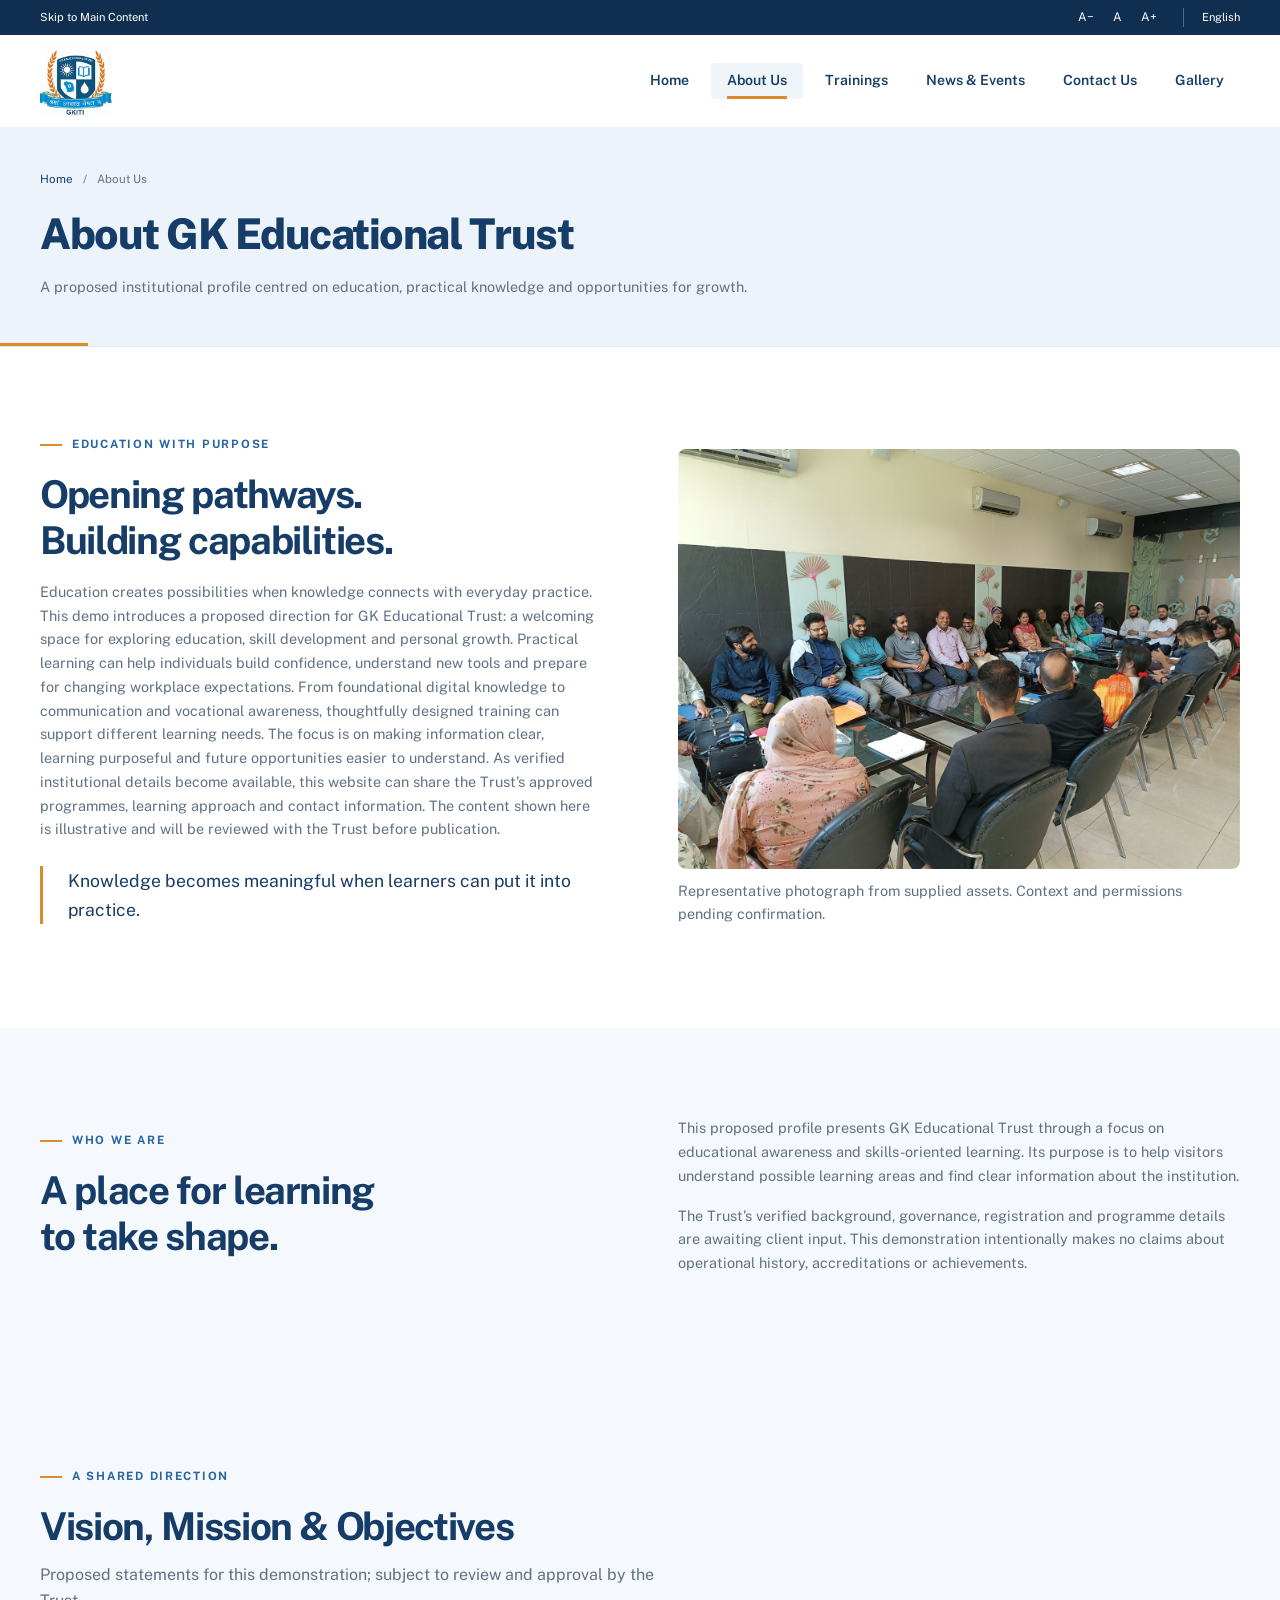
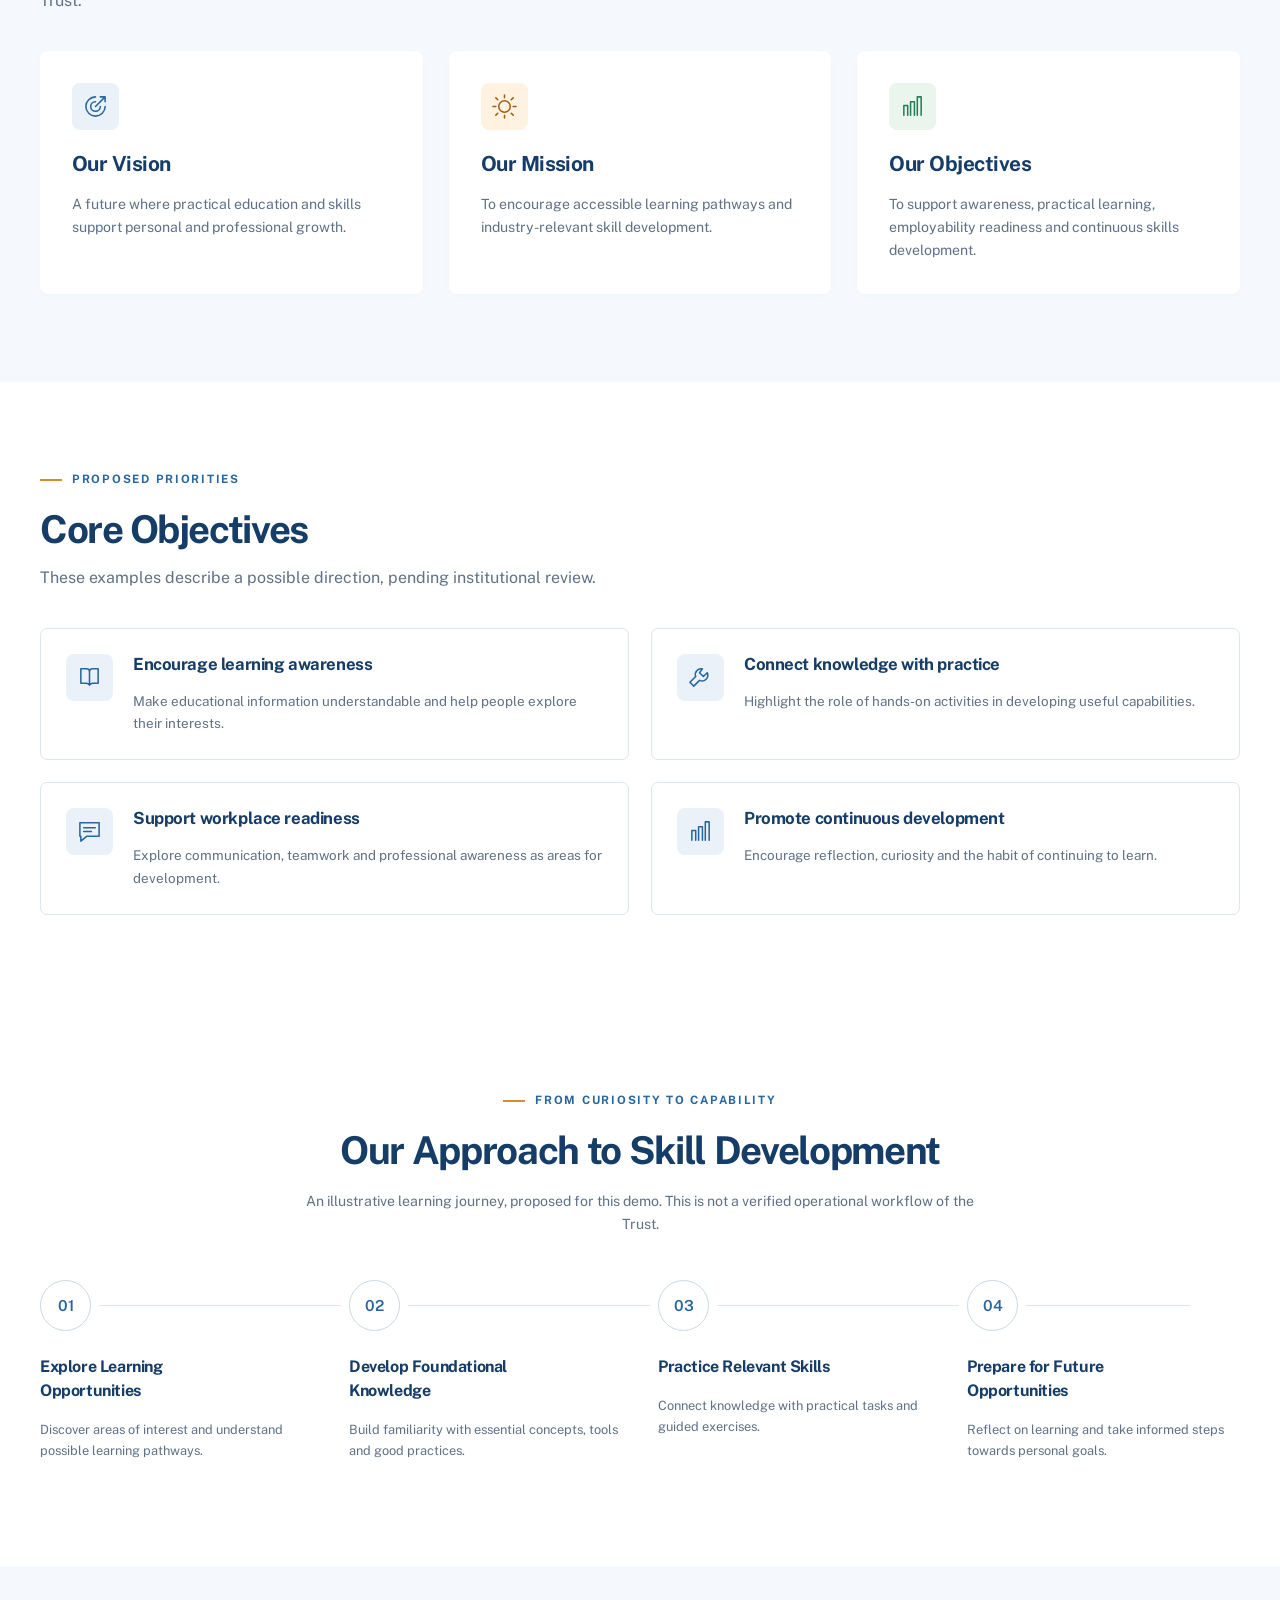
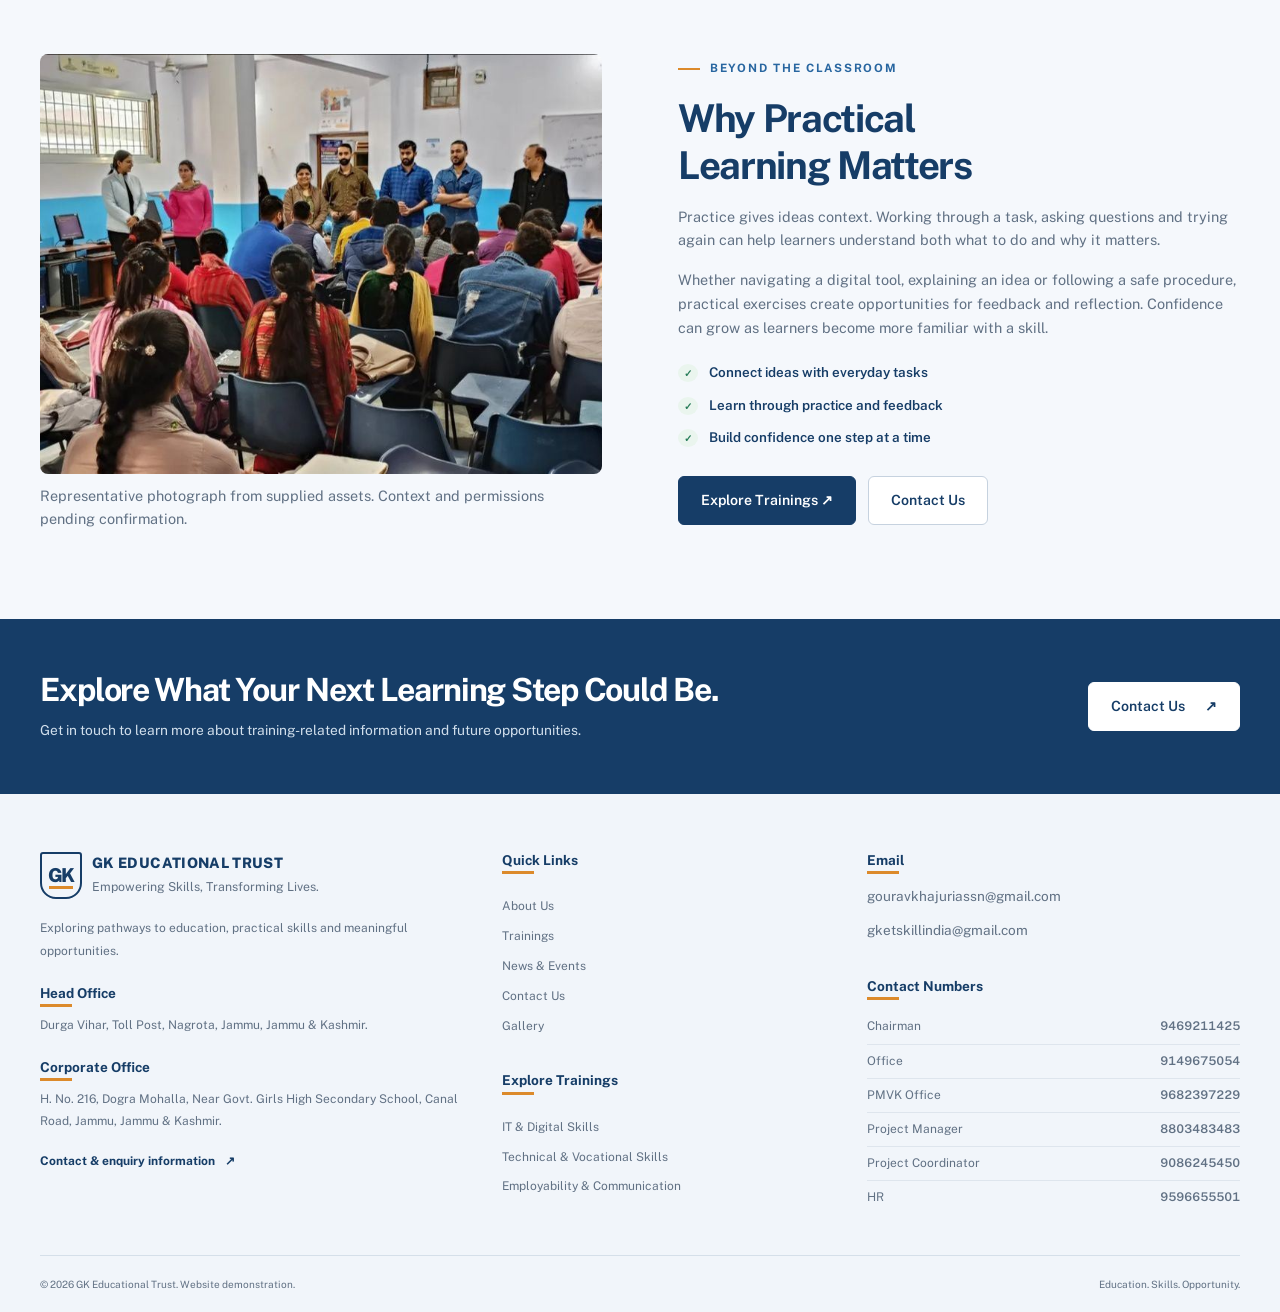
==== commit f2a8f371: "Add accessible motion and refine training and contact details" ====
--- a/about.html
+++ b/about.html
@@ -12,6 +12,8 @@
     <link rel="stylesheet" href="css/style.css">
     <link rel="stylesheet" href="css/responsive.css"><link rel="stylesheet" href="css/header-home.css"><link rel="stylesheet" href="css/contact-details.css">
     <script src="js/main.js" defer></script>
+    <link rel="stylesheet" href="css/motion.css">
+    <script src="js/motion.js" defer></script>
 </head>
 
 <body>
--- a/css/style.css
+++ b/css/style.css
@@ -1152,6 +1152,10 @@
     padding: 0 24px
 }
 
+.details-list .programme-detail {
+    padding-bottom: 24px;
+}
+
 .details-list summary {
     padding: 20px 0;
     cursor: pointer;
@@ -1524,4 +1528,4 @@
         transition: none !important;
         animation: none !important
     }
-}+}
--- a/css/header-home.css
+++ b/css/header-home.css
@@ -95,7 +95,7 @@
 .identity {
     max-width: 1240px;
     gap: 32px;
-    padding: 0;
+    padding: 10px 0;
     min-height: 0;
     flex-wrap: nowrap;
     align-items: center;
@@ -110,9 +110,8 @@
 }
 
 .brand-logo {
-    width: 76px;
-    height: 76px;
-    object-fit: contain;
+    width: 72px;
+    height: 72px;
     flex-shrink: 0
 }
 
--- a/css/motion.css
+++ b/css/motion.css
@@ -0,0 +1,107 @@
+/* Motion is enhancement only. There are no pre-hidden or offscreen states. */
+:root{--ease-out:cubic-bezier(.22,1,.36,1);--motion-fast:220ms;--motion-medium:580ms}
+
+/* Small editorial accents give headings a sense of arrival, without new text. */
+.hero-copy h1{line-height:1.12}
+.page-banner{position:relative;isolation:isolate}
+.page-banner::after{content:'';position:absolute;bottom:0;left:0;width:88px;height:3px;background:var(--color-saffron)}
+.hero .eyebrow::before,.section-head .eyebrow::before{transform-origin:left center}
+.identity .nav-links a{transition:background-color var(--motion-fast),color var(--motion-fast)}
+.identity .nav-links a::after{content:'';position:absolute;bottom:0;left:16px;right:16px;height:3px;background:var(--color-saffron);transform:scaleX(0);transform-origin:left;transition:transform var(--motion-fast) var(--ease-out)}
+.identity .nav-links a[aria-current=page]::after,.identity .nav-links a:focus-visible::after{transform:scaleX(1)}
+.button,.filter-button,.menu-toggle,.back-top,.close-dialog{transition:transform var(--motion-fast) var(--ease-out),background-color var(--motion-fast),border-color var(--motion-fast),box-shadow var(--motion-fast)}
+.button>span[aria-hidden],.quick-card .arrow,.text-link::after{display:inline-block;transition:transform var(--motion-fast) var(--ease-out)}
+.button:active,.filter-button:active{transform:translateY(1px)}
+.filter-button[aria-pressed=true]{box-shadow:inset 0 -2px 0 #dc8a2b}
+.quick-card,.card,.objective,.office-card{transition:transform 260ms var(--ease-out),border-color 260ms,box-shadow 260ms}
+.quick-card .icon-box,.training-card .icon-box,.objective .icon-box{transition:background-color 240ms,color 240ms}
+.card>img,.gallery-preview img,.gallery-item img{transition:transform 650ms var(--ease-out),filter 300ms}
+.gallery-preview a{display:block;overflow:hidden;border-radius:6px}
+.gallery-item .expand{transition:transform 240ms var(--ease-out),background-color 240ms,color 240ms}
+.gallery-item a:focus-visible .expand{background:var(--color-primary);color:white}
+.notification-list li{transition:background-color 220ms}
+.notification-list a{transition:color 220ms}
+.field input,.field select,.field textarea,.search-wrap input,#training-category{transition:border-color 200ms,box-shadow 200ms,background-color 200ms}
+.field:focus-within label{color:var(--color-secondary)}
+.field input:focus,.field select:focus,.field textarea:focus,.search-wrap input:focus,#training-category:focus{border-color:var(--color-secondary);box-shadow:0 0 0 3px #2866a010;background:#fcfdff}
+.field input:user-invalid,.field select:user-invalid,.field textarea:user-invalid{border-color:#a23b32}
+.details-list details{transition:border-color 220ms,background-color 220ms}
+.details-list details[open]{border-color:#a5bcd4}
+.details-list summary{transition:color 200ms}
+.details-list summary::marker{color:var(--color-secondary)}
+.footer li a{transition:color 200ms;text-decoration-color:var(--color-saffron);text-underline-offset:4px}
+.footer h3::after{transform-origin:left;transition:transform 300ms var(--ease-out)}
+.footer .phone-directory a,.contact-directory .phone-directory a{font-variant-numeric:tabular-nums}
+.back-top{width:44px;height:44px}
+
+@media(hover:hover) and (pointer:fine){
+  .identity .nav-links a:hover::after{transform:scaleX(1)}
+  .button:hover{box-shadow:0 5px 14px #163d6714;transform:translateY(-2px)}
+  .button:hover>span[aria-hidden]{transform:translate(3px,-2px)}
+  .text-link:hover::after{transform:translate(3px,-2px)}
+  .quick-card:hover,.card:hover,.objective:hover,.office-card:hover{transform:translateY(-5px);border-color:#afc4d9;box-shadow:0 12px 26px #163d670d}
+  .quick-card:hover .arrow{transform:translate(3px,-3px)}
+  .quick-card:hover .icon-box,.training-card:hover .icon-box{background:#dfeaf6;color:var(--color-primary)}
+  .card:hover>img{transform:scale(1.035)}
+  .gallery-preview a:hover img,.gallery-item a:hover img{transform:scale(1.045);filter:brightness(.94)}
+  .gallery-item a:hover .expand{transform:translateY(-3px);background:var(--color-primary);color:white}
+  .notification-list li:hover{background:#f7fafd}
+  .footer li a:hover{color:var(--color-secondary)}
+  .footer-navigation>div:hover h3::after{transform:scaleX(1.5)}
+  .back-top:hover{transform:translateY(-3px);border-color:var(--color-saffron)}
+}
+
+@keyframes gk-panel-in{from{opacity:0;transform:translateY(-8px)}to{opacity:1;transform:none}}
+@keyframes gk-dialog-in{from{opacity:.3;transform:translateY(12px) scale(.985)}to{opacity:1;transform:none}}
+@keyframes gk-backdrop-in{from{opacity:0}to{opacity:1}}
+@keyframes gk-message-in{from{opacity:.3;transform:translateY(5px)}to{opacity:1;transform:none}}
+@media(prefers-reduced-motion:no-preference){
+  dialog[open]{animation:gk-dialog-in 320ms var(--ease-out)}
+  dialog[open]::backdrop{animation:gk-backdrop-in 220ms ease-out}
+  .details-list details[open]>.programme-detail{animation:gk-message-in 300ms var(--ease-out)}
+  .form-status:not([hidden]),.no-results:not([hidden]){animation:gk-message-in 260ms var(--ease-out)}
+  .back-top:not([hidden]){animation:gk-message-in 220ms var(--ease-out)}
+}
+
+/* Layout fixes discovered during source review; keep existing content and order. */
+.section-head>*,.featured-news>*,.footer-grid>*,.objectives>*,.gallery-grid>*,.cards>*,.quick-grid>*{min-width:0}
+.section-head .text-link,.notification-footer .text-link{white-space:normal}
+.gallery-item figcaption{overflow-wrap:anywhere}
+.notification-heading{flex-wrap:wrap}
+.phone-directory li{flex-wrap:wrap}
+.footer .brand>span:last-child{min-width:0}
+.filter-bar{scroll-margin-top:24px}
+.details-list details{scroll-margin-top:24px}
+@media(max-width:1024px){
+  /* More room for tablet navigation and enlarged text; retain the same menu. */
+  .js .identity .menu-toggle{display:flex;align-items:center;gap:10px}
+  .js .identity .nav-links{display:none}
+  .js .identity .nav-links.open{display:flex;position:absolute;top:100%;left:0;right:0;flex-direction:column;align-items:stretch;gap:3px;padding:10px;margin:0;border:1px solid var(--color-border);border-radius:0 0 8px 8px;background:white;box-shadow:0 12px 20px #163d671a;z-index:20;max-height:calc(100svh - 125px);overflow-y:auto;overscroll-behavior:contain}
+  .identity .nav-links a{padding:12px 16px}
+  .identity .nav-inner{flex:0 1 auto}
+}
+@media(max-width:760px){
+  .hero-copy h1{line-height:1.15}
+  .quick-card,.card,.objective,.office-card{transition-duration:180ms}
+  .text-link{white-space:normal}
+  .photo-slide figcaption{line-height:1.5}
+  .hero .buttons .button{white-space:normal;min-width:0}
+  .filter-bar button{min-height:44px}
+}
+@media(max-width:480px){
+  .utility .container{flex-wrap:wrap;padding-top:3px;padding-bottom:3px}
+  .hero .buttons{gap:10px}
+  .hero .buttons .button{flex:1 1 135px}
+  .notification-heading>span{white-space:normal}
+  .lightbox-footer{flex-wrap:wrap;justify-content:center}
+  .lightbox-footer p{order:3;flex-basis:100%}
+  .lightbox-footer button{min-height:44px;flex:1}
+}
+@media(max-width:1024px) and (prefers-reduced-motion:no-preference){.js .identity .nav-links.open{animation:gk-panel-in 230ms var(--ease-out)}}
+@media(prefers-reduced-motion:reduce){
+  html{scroll-behavior:auto}
+  *,*::before,*::after{animation:none!important;transition:none!important}
+  .quick-card:hover,.card:hover,.objective:hover,.office-card:hover,.button:hover,.button:active,.filter-button:active,.back-top:hover{transform:none}
+  .card:hover>img,.gallery-preview a:hover img,.gallery-item a:hover img,.gallery-item a:hover .expand,.quick-card:hover .arrow,.button:hover>span[aria-hidden],.text-link:hover::after{transform:none}
+}
+@media print{[data-motion]{opacity:1!important;transform:none!important}.back-top{display:none!important}}
